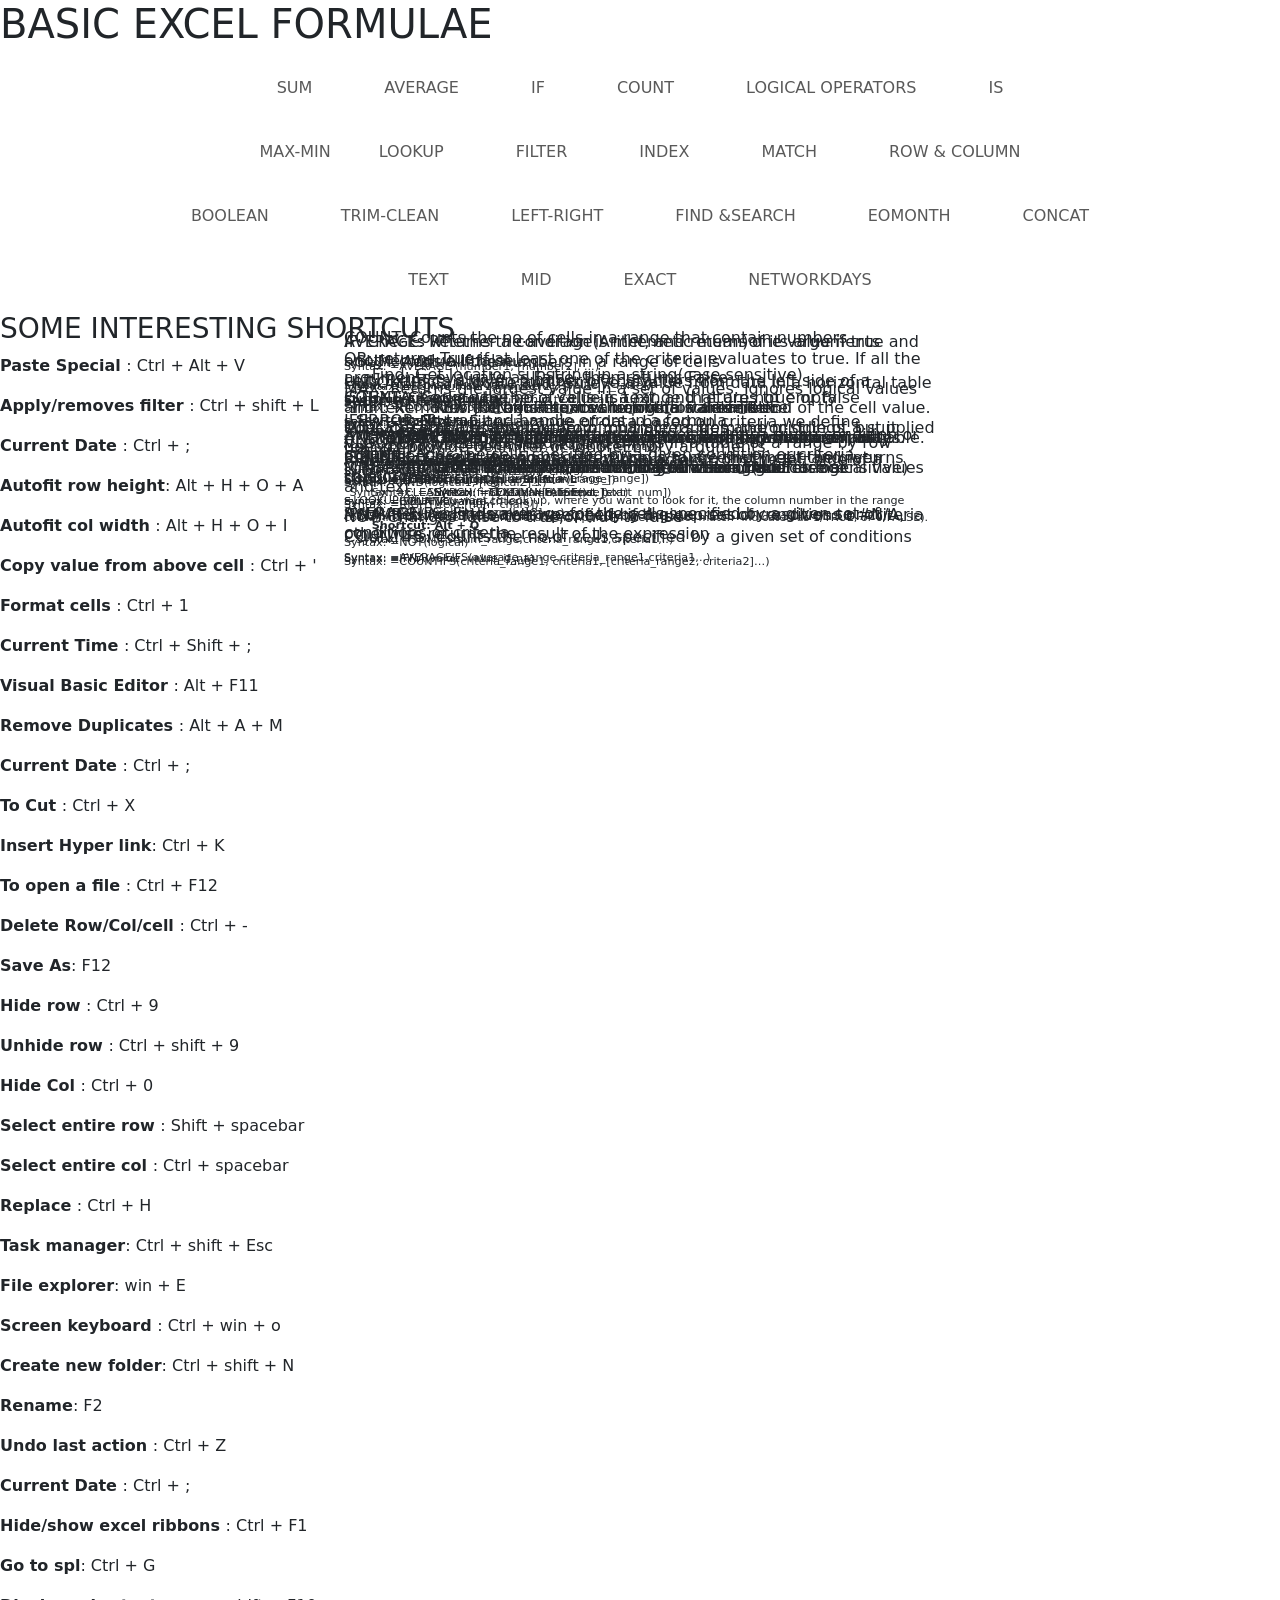
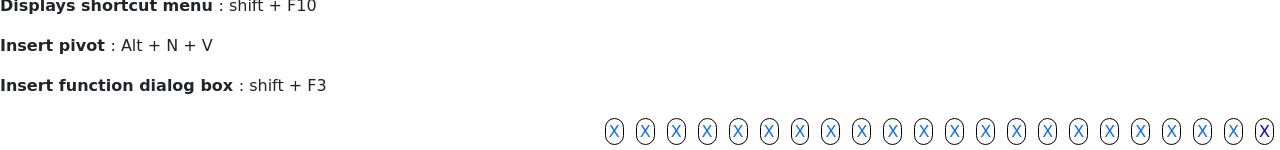
==== index.html @ b6e7f86a "Rename Excel.html to index.html" ====
<!doctype
html>

<html
lang="en">

  <head>

    <!-- Required meta tags -->

    <meta
charset="utf-8">

    <meta
name="viewport"
content="width=device-width, initial-scale=1">



    <!-- Bootstrap CSS -->

    <link
href="https://cdn.jsdelivr.net/npm/bootstrap@5.0.2/dist/css/bootstrap.min.css"
rel="stylesheet"
integrity="sha384-EVSTQN3/azprG1Anm3QDgpJLIm9Nao0Yz1ztcQTwFspd3yD65VohhpuuCOmLASjC"
crossorigin="anonymous">

    <link
href="index2.css"
rel="stylesheet">

    <link rel="shortcut icon"type="icon/css" href="https://encrypted-tbn0.gstatic.com/images?q=tbn:ANd9GcSamhPWYsAh7aq7gxoT4UrYMFhEAkFP6VI_CA&usqp=CAU">

    <title>Excel-Formulae</title>

  </head>

  <body>

    <!-- <figure class="text-center sticky-top p-1 mb-0  text-dark" style="background-color:   rgba(34,42,52,1) ; ">

      <blockquote class="blockquote">

        <p class="pt-2 mt-1" style="color: whitesmoke; font-family: 'Courier New', Courier, monospace; font-size: 1.8em;">BASIC EXCEL FORMULAE</p>

      </blockquote>

      <figcaption class="blockquote-footer">

        Someone famous in <cite title="Source Title">Source Title</cite>

      </figcaption>

    </figure> -->

    <div
id="div1">



      <h1
id="h1">BASIC EXCEL FORMULAE</h1>

      

      </div>

<div
id="div2"
>

  

    <nav
class="navbar navbar-expand navbar-light bg-transparent">

        <div
class="container-fluid">

          <!-- <button class="navbar-toggler" type="button" data-bs-toggle="collapse" data-bs-target="#navbarNav" aria-controls="navbarNav" aria-expanded="false" aria-label="Toggle navigation">

            <span class="navbar-toggler-icon"></span>

          </button> -->

          <div
class="collapse navbar-collapse "
id="navbarNav"
>

            <ul
class="navbar-nav mx-auto ">

              <li
class="nav-item mx-4 p-1">

                <a
class="nav-link "
aria-current="page"
href="#sum">SUM</a>

              </li>

              <li
class="nav-item mx-4 p-1"
>

                <a
class="nav-link"
href="#average">AVERAGE</a>

              </li>

              <li
class="nav-item  mx-4 p-1">

                <a
class="nav-link"
href="#if">IF</a>

              </li>

              <li
class="nav-item mx-4 p-1">

                <a
class="nav-link"
href="#count">COUNT</a>

              </li>

              <li
class="nav-item mx-4 p-1">

                <a
class="nav-link"
href="#logical">LOGICAL OPERATORS</a>

              </li>

              <li
class="nav-item mx-4 p-1">

                <a
class="nav-link"
href="#is">IS</a>

              </li>

            </ul>

          </div>

        </div>

      </nav>

      <nav
class="navbar navbar-expand navbar-light bg-transparent">

        <div
class="container-fluid">

          <div
class="collapse navbar-collapse mar1"
id="navbarNav"
>

            <ul
class="navbar-nav mx-auto "
>

              

              <li
class="nav-item ms-4  p-1 ">

                <a
class="nav-link"
href="#max-min">MAX-MIN</a>

              </li>

              <li
class="nav-item mx-4 p-1">

                <a
class="nav-link"
href="#lookup">LOOKUP</a>

              </li>

              <li
class="nav-item mx-4 p-1 ">

                <a
class="nav-link"
href="#filter">FILTER</a>

              </li>

        

              <li
class="nav-item  mx-4 p-1">

                <a
class="nav-link"
href="#index">INDEX</a>

              </li>

              <li
class="nav-item mx-4 p-1"
>

                <a
class="nav-link"
href="#match">MATCH</a>

              </li>

              <li
class="nav-item mx-4 p-1">

                <a
class="nav-link"
href="#row-col">ROW & COLUMN</a>

              </li>

            </ul>

          </div>

        </div>

      </nav>

      <nav
class="navbar navbar-expand navbar-light bg-transparent">

        <div
class="container-fluid">

          <div
class="collapse navbar-collapse mar2"
id="navbarNav">

            <ul
class="navbar-nav mx-auto "
style="width: auto;"
>

              

              

              

              <li
class="nav-item mx-4 p-1 ">

                <a
class="nav-link"
href="#boolean">BOOLEAN</a>

              </li>

              

              <li
class="nav-item mx-4 p-1">

                <a
class="nav-link"
href="#trim-clean">TRIM-CLEAN</a>

              </li>

              <li
class="nav-item mx-4 p-1 ">

                <a
class="nav-link"
href="#left-right">LEFT-RIGHT</a>

              </li>

              <li
class="nav-item mx-4 p-1 "
>

                <a
class="nav-link"
href="#find-search">FIND &SEARCH</a>

              </li>

              <li
class="nav-item  mx-4 p-1">

                <a
class="nav-link"
href="#eomonth">EOMONTH</a>

              </li>

              <li
class="nav-item  mx-4 p-1"
>

                <a
class="nav-link"
href="#concat">CONCAT</a>

              </li>

            </ul>

          </div>

        </div>

      </nav>

      <nav
class="navbar navbar-expand navbar-light bg-transparent">

        <div
class="container-fluid">

          <div
class="collapse navbar-collapse mar2"
id="navbarNav"
>

            <ul
class="navbar-nav mx-auto "
>

              <li
class="nav-item mx-4 p-1">

                <a
class="nav-link"
href="#text">TEXT</a>

              </li>

              <li
class="nav-item  mx-4 p-1">

                <a
class="nav-link"
href="#mid">MID</a>

              </li>

              <li
class="nav-item mx-4 p-1">

                <a
class="nav-link"
href="#exact">EXACT</a>

              </li>

              <li
class="nav-item mx-4 p-1"
>

                <a
class="nav-link"
href="#networkdays">NETWORKDAYS</a>

              </li>

            </ul>

          </div>

        </div>

      </nav>
      <div>
            <h3 id="h3"> SOME INTERESTING SHORTCUTS</h3>
      </div>
    <p class="p1"><b class="sh">Paste Special </b>: Ctrl + Alt + V</p>
    <p class="p1"><b class="sh">Apply/removes filter </b>: Ctrl + shift + L</p>
    <p class="p1"><b class="sh">Current Date </b>: Ctrl + ;</p>
    <p class="p1"><b class="sh">Autofit row height</b>: Alt + H + O + A</p>
    <p class="p1"><b class="sh">Autofit col width </b>: Alt + H + O + I</p>
    <p class="p1"><b class="sh">Copy value from above cell </b>: Ctrl + '</p>
    <p class="p1"><b class="sh">Format cells </b>: Ctrl + 1</p>
    <p class="p1"><b class="sh">Current Time </b>: Ctrl + Shift + ;</p>
    <p class="p1"><b class="sh">Visual Basic Editor </b>: Alt + F11</p>
    <p class="p1"><b class="sh">Remove Duplicates </b>: Alt + A + M</p>
    <p class="p1"><b class="sh">Current Date </b>: Ctrl + ;</p>
    <p class="p1"><b class="sh">To Cut </b>: Ctrl + X</p>
    <p class="p1"><b class="sh">Insert Hyper link</b>: Ctrl + K</p>
    <p class="p1"><b class="sh">To open a file </b>: Ctrl + F12</p>
    <p class="p1"><b class="sh">Delete Row/Col/cell </b>: Ctrl + -</p>
    <p class="p1"><b class="sh">Save As</b>: F12</p>
    <p class="p1"><b class="sh">Hide row </b>: Ctrl + 9</p>
    <p class="p1"><b class="sh">Unhide row </b>: Ctrl + shift + 9</p>
    <p class="p1"><b class="sh">Hide Col </b>: Ctrl + 0</p>
    <p class="p1"><b class="sh">Select entire row </b>: Shift + spacebar</p>
    <p class="p1"><b class="sh">Select entire col </b>: Ctrl + spacebar</p>
    <p class="p1"><b class="sh">Replace </b>: Ctrl + H</p>
    <p class="p1"><b class="sh">Task manager</b>: Ctrl + shift + Esc</p>
    <p class="p1"><b class="sh">File explorer</b>: win + E</p>
    <p class="p1"><b class="sh">Screen keyboard </b>: Ctrl + win + o</p>
    <p class="p1"><b class="sh">Create new folder</b>: Ctrl + shift + N</p>
    <p class="p1"><b class="sh">Rename</b>: F2</p>
    <p class="p1"><b class="sh">Undo last action </b>: Ctrl + Z</p>
    <p class="p1"><b class="sh">Current Date </b>: Ctrl + ;</p>
    <p class="p1"><b class="sh">Hide/show excel ribbons </b>: Ctrl + F1</p>
    <p class="p1"><b class="sh">Go to spl</b>: Ctrl + G</p>
    <p class="p1"><b class="sh">Displays shortcut menu </b>: shift + F10</p>
    <p class="p1"><b class="sh">Insert pivot </b>: Alt + N + V</p>
    <p class="p1"><b class="sh">Insert function dialog box </b>: shift + F3</p>

    </div>

      <div id="sum">
        <div style="position: relative; float: right; margin: 6px 6px;">
        <a href="#" style="text-decoration: none; border: 1.5px solid black;
                    border-radius: 1.5em; padding: 3px; color:blue">X
        </a></div>
        <div
style="position: absolute; top: 50%; left: 50%; transform: translate(-50%,-50%); font-size: 0.7em;"
class="p-4">
                <p>
                    <h6>SUM: Adds all the numbers in a range of cells</h6>
                    <p class="s1">Syntax:  =SUM(number1,[number2],..)</p>
                    <p><b class="srtcut">Shortcut: Alt + =</b>
</p>
                    <h6>SUMIF: Adds the cells specified by a given condition or criteria</h6>
                    <p class="s1">Syntax: =SUMIF (range, criteria,[ sum_range])</p>
                    <h6>SUMIFS: Adds the cells specified by a given set of conditions or criteria</h6>
                    <p class="s1">Syntax: =SUMIFS(sum_range,criteria_range1,criteria1,..)</p>
                </p>
            </div>
            </div>
              <div id="average">
           
                  <div style="position: relative; float: right; margin: 6px 6px;">
                        <a href="#" style="text-decoration: none; border: 1.5px solid black;
                        border-radius: 1.5em; padding: 3px;">X</a></div>
                    <div style="position: absolute; top: 50%; left: 50%; transform: translate(-50%,-50%); font-size: 0.7em;"
              class="p-4">
                    <p>
                        <h6>AVERAGE: Returns the average(Arithemetic mean)of its arguments</h6>
                        <p class="s1">Syntax: =AVERAGE (number1, [number2], ...)</p>
                        <p><b class="srtcut">Shortcut: Alt + h + u + a</b>
</p>
                        <h6>AVERAGEIF: Finds average for the cells specified by a given condition or criteria</h6>
                        <p class="s1">Syntax: =AVERAGEIF (range, criteria,[average_range])</p>
                        <h6>AVERAGEIFS: Finds average for the cells specified by a given set of conditions or criteria</h6>
                        <p class="s1">Syntax: =AVERAGEIFS(average_range,criteria_range1,criteria1,..)</p>
                    </p>
            </div>
                </div>
              </div>

    <div id="if">
      <div style="position: relative; float: right; margin: 6px 6px;">
          <a href="#" style="text-decoration: none; border: 1.5px solid black;
          border-radius: 1.5em; padding: 3px;">X</a></div>
      <div style="position: absolute; top: 50%; left: 50%; transform: translate(-50%,-50%); font-size: 0.7em;"
class="p-4">
      <p>
          <h6>IF: Checks whether a condition is met, and returns one value if true and another value if false.</h6>
          <p class="s1">Syntax: =IF(logical_test, value_if_true, [value_if_false])</p>
          <h6>IFERROR: To trap and handle errors in a formula.
</h6>
          <li class="li1">If an error exists - returns a value we specified</li>
      <li class="li1">No error - returns the result of the formula</li>
          <p class="s1">Syntax: =IFERROR(value, value_if_error)</p>
          <h6>IFNA: Returns the value we specify if the expression resolves to #N/A, otherwise returns the result of the expression</h6>
          <p class="s1">Syntax: =IFNA(value, value_if_na)</p>
      </p>
</div>
  </div>

  <div id="count">



    <div
style="position: relative; float: right; margin: 6px 6px;">



        <a
href="#"
style="text-decoration: none; border: 1.5px solid black;



        border-radius: 1.5em; padding: 3px;">X



</a></div>







    <div
style="position: absolute; top: 50%; left: 50%; transform: translate(-50%,-50%); font-size: 0.7em;"
class="p-4">



    <p>



        <h6
>COUNT: Counts the no.of cells in a range that contain numbers</h6>



        <p class="s1"
>Syntax: =COUNT(value1, [value2], ...)</p>



        <h6
>COUNTA: Counts the no.of cells in a range that are not empty</h6>



        <p class="s1"
>Syntax: =COUNTA(value1, [value2], ...)</p>



        <h6
>COUNTIF: Counts the no.of cells within a range that meet the given condition</h6>



        <p class="s1"
>Syntax:  =COUNTIF(range,criteria)</p>



        <h6
>COUNTIFS: Counts the no.of cells specified by a given set of conditions</h6>



        <p class="s1"
>Syntax: =COUNTIFS(criteria_range1, criteria1, [criteria_range2, criteria2]…)</p>



    </p>



</div>



</div>

<div
id="logical">



  <div
style="position: relative; float: right; margin: 6px 6px;">



      <a
href="#"
style="text-decoration: none; border: 1.5px solid black;



      border-radius: 1.5em; padding: 3px;">X



</a></div>



  <div
style="position: absolute; top: 50%; left: 50%; transform: translate(-50%,-50%); font-size: 0.7em;"
class="p-4">



  <p>



      <h6
>OR: returns True if at least one of the criteria evaluates to true. If all the arguments evaluate as False, then returns False</h6>



      <p class="s1"
>Syntax: =OR(logical1, [logical2], …)</p>



      <h6
>AND: Check whether all arguments are true, and returns true if all arguments are true</h6>



      <p class="s1"
>Syntax: =AND(logical1, [logical2]…)</p>



      <h6
>NOT: Changes false to true,or true to false</h6>



      <p class="s1"
>Syntax: =NOT(logical)</p>



  </p>



</div>



</div>

<div
id="is">



  <div
style="position: relative; float: right; margin: 6px 6px;">



      <a
href="#"
style="text-decoration: none; border: 1.5px solid black;



      border-radius: 1.5em; padding: 3px;">X



</a></div>







  <div
style="position: absolute; top: 50%; left: 50%; transform: translate(-50%,-50%); font-size: 0.7em;"
class="p-4">



  <p>



      <h6
>ISTEXT: Checks whether a value is text, and returns true or false</h6>



      <p class="s1"
>Syntax: =ISTEXT(value)</p>



      <h6
>ISBLANK: Checks whether a reference is to an empty cell, and returns true or false</h6>



      <p class="s1"
>Syntax: =ISBLANK(value)</p>



  </p>



</div>



</div>



<div
id="max-min">



  <div
style="position: relative; float: right; margin: 6px 6px;">



      <a
href="#"
style="text-decoration: none; border: 1.5px solid black;



      border-radius: 1.5em; padding: 3px;">X



</a></div>







  <div
style="position: absolute; top: 50%; left: 50%; transform: translate(-50%,-50%); font-size: 0.7em;"
class="p-4">



  <p>



      <h6
>MAX:  Returns the largest value in a set of values. Ignores logical values and text</h6>



      <p class="s1"
>Syntax: =MAX(number1, [number2], ...)</p>



      <h6
>MIN: Returns the smallest value in a set of values. Ignores logical values and text</h6>



      <p class="s1"
>Syntax: =MIN(number1, [number2], ...)</p>



  </p>



</div>



</div>

<div
id="lookup">



  <div
style="position: relative; float: right; margin: 6px 6px;">



      <a
href="#"
style=" text-decoration: none; border: 1.5px solid black;



      border-radius: 1.5em; padding: 3px;">X</i>



</a></div>







  <div
style="position: absolute; top: 50%; left: 50%; transform: translate(-50%,-50%); font-size: 0.7em;"
class="p-4">



  <p>







      <h6
>HLOOKUP:  Can locate and retrieve a value from data in a horizontal table</h6>



      <p class="s1"
>Syntax: =HLOOKUP(lookup_value, table_array, row_index_num, [range_lookup])</p>



      <h6
>VLOOKUP: when you need to find things in a table or a range by row</h6>



      <p class="s1"
>Syntax: =VLOOKUP(lookup_value, table_array, row_index_num, [range_lookup])</p>



      <p
class="lk">=LOOKUP(What you want to look up, where you want to look for it, the column number in the range containing the value
 to return, return an Approximate or Exact match -indicated as 1/TRUE, or 0/FALSE).</p>



     



  </p>



</div>



</div>





<div
id="filter">



  <div
style="position: relative; float: right; margin: 6px 6px;">



      <a
href="#"
style=" text-decoration: none; border: 1.5px solid black;



      border-radius: 1.5em; padding: 3px;">X



</a></div>



  <div
style="position: absolute; top: 50%; left: 50%; transform: translate(-50%,-50%); font-size: 0.7em;"
class="p-4">



  <p>



      <h6
>Filter: Filter a range of data based on criteria we define</h6>



      <p class="s1"
>Syntax: =FILTER(array, include, [if_empty])</p>



  </p>

  <p><b class="srtcut">Shortcut: Ctrl + Shift + L</b>
  </p>

</div>



</div>

<div
id="index">



  <div
style="position: relative; float: right; margin: 6px 6px;">



      <a
href="#"
style="text-decoration: none; border: 1.5px solid black;



      border-radius: 1.5em; padding: 3px;">X



</a></div>







  <div
style="position: absolute; top: 50%; left: 50%; transform: translate(-50%,-50%); font-size: 0.7em;"
class="p-4">



  <p>



      <h6
>Index: Returns the value at a given location in a range or array.</h6>



      <p class="s1"
>Syntax: =INDEX(array, row_num, [col_num], [area_num])</p>



  </p>



</div>



</div>



<div
id="match">



  <div
style="position: relative; float: right; margin: 6px 6px;">



      <a
href="#"
style=" text-decoration: none; border: 1.5px solid black;



      border-radius: 1.5em; padding: 3px;">X



</a></div>







  <div
style="position: absolute; top: 50%; left: 50%; transform: translate(-50%,-50%); font-size: 0.7em;"
class="p-4">



  <p>



      <h6
>Match: Locate the position of a lookup value in a row, column, or table.</h6>



      <p class="s1"
>Syntax: =MATCH(lookup_value, lookup_array, [match_type])</p>



  </p>



</div>



</div>



<div
id="row-col">



  <div
style="position: relative; float: right; margin: 6px 6px;">



      <a
href="#"
style=" text-decoration: none; border: 1.5px solid black;



      border-radius: 1.5em; padding: 3px;">X



</a></div>



  <div
style="position: absolute; top: 50%; left: 50%; transform: translate(-50%,-50%); font-size: 0.7em;"
class="p-4">



  <p>



      <h6
>Row: Returns the row number of a reference</h6>



      <p class="s1"
>Syntax: =ROW([reference])</p>



      <h6
>Column: Returns the column number of a reference</h6>



      <p class="s1"
>Syntax: =COLUMN([reference])</p>



  </p>



</div>



</div>



<div
id="boolean">



  <div
style="position: relative; float: right; margin: 6px 6px;">



      <a
href="#"
style=" text-decoration: none; border: 1.5px solid black;



      border-radius: 1.5em; padding: 3px;">X



</a></div>







  <div
style="position: absolute; top: 50%; left: 50%; transform: translate(-50%,-50%); font-size: 0.7em;"
class="p-4">



  <p>



      <h6
>True: Returns the logical value TRUE</h6>



      <p class="s1"
>Syntax: =TRUE()</p>



      <h6
>False: Returns the logical value FALSE</h6>



      <p class="s1"
>Syntax: =FALSE()</p>



  </p>



</div>



</div>

<div
id="trim-clean">



  <div
style="position: relative; float: right; margin: 6px 6px;">



      <a
href="#"
style="text-decoration: none; border: 1.5px solid black;



      border-radius: 1.5em; padding: 3px;">X



</a></div>







  <div
style="position: absolute; top: 50%; left: 50%; transform: translate(-50%,-50%); font-size: 0.7em;"
class="p-4">



  <p>



      <h6
>Trim: Removes the extra spaces from the start and end of the cell value.
</h6>



      <p class="s1"
>Syntax: =TRIM(text)</p>



      <h6
>Clean: Removes all nonprintable characters from text</h6>



      <p class="s1"
>Syntax: =CLEAN(text)</p>



  </p>



</div>



</div>



<div
id="left-right">



  <div
style="position: relative; float: right; margin: 6px 6px;">



      <a
href="#"
style=" text-decoration: none; border: 1.5px solid black;



      border-radius: 1.5em; padding: 3px;">X



</a></div>







  <p>



      <div
style="position: absolute; top: 50%; left: 50%; transform: translate(-50%,-50%); font-size: 0.7em;"
class="p-4">



      <h6
>Left: Extracts a given number of characters from the left side of a supplied text string.</h6>



      <p class="s1"
>Syntax: =LEFT(text,[num_chars])</p>



      <h6
>Right: Extracts a given number of characters from the left side of a supplied text string.</h6>



      <p class="s1"
>Syntax: =RIGHT(text,[num_chars])</p>



  </p>



</div>



</div>

<div
id="find-search">



 



  <div
style="position: relative; float: right; margin: 6px 6px;">



      <a
href="#"
style=" text-decoration: none; border: 1.5px solid black;



      border-radius: 1.5em; padding: 3px;">X



</a></div>







  <div
style="position: absolute; top: 50%; left: 50%; transform: translate(-50%,-50%); font-size: 0.7em;"
class="p-4">



  <p>



      <h6
>Find: Get location substring in a string(case sensitive)</h6>



      <p class="s1"
>Syntax: =FIND(find_text, within_text, [start_num])</p>
<p><b class="srtcut">Shortcut: Ctrl + F</b>
</p>




      <h6
>Search: Get the location of substring in a string(not case sensitive)</h3>



      <p class="s1"
>Syntax: =SEARCH(find_text, within_text, [start_num])</p>

<p><b class="srtcut">Shortcut: Alt + Q</b>
</p>

  </p>



</div>



</div>

<div
id="eomonth">



  <div
style="position: relative; float: right; margin: 6px 6px;">



      <a
href="#"
style=" text-decoration: none; border: 1.5px solid black;



      border-radius: 1.5em; padding: 3px;">X



</a></div>



  <div
style="position: absolute; top: 50%; left: 50%; transform: translate(-50%,-50%); font-size: 0.7em;"
class="p-4">



  <p>



      <h6
>EOMONTH: Get last day of month n months in future or past</h6>



      <p class="s1"
>Syntax: =EOMONTH (start_date, months)</p>



  </p>



</div>



</div>

<div
id="concat">



  <div
style="position: relative; float: right; margin: 6px 6px;">



      <a
href="#"
style=" text-decoration: none; border: 1.5px solid black;



      border-radius: 1.5em; padding: 3px;">X



</a></div>



  <div
style="position: absolute; top: 50%; left: 50%; transform: translate(-50%,-50%); font-size: 0.7em;"
class="p-4">



  <p>



      <h6
>Concat: combines the text from multiple ranges and/or strings, but it doesn't provide delimiter or IgnoreEmpty arguments.</h6>



      <p class="s1"
>Syntax: =CONCAT(text1, [text2],…)</p>



  </p>



</div>



</div>

<div
id="text">



  <div
style="position: relative; float: right; margin: 6px 6px;">



      <a
href="#"
style=" text-decoration: none; border: 1.5px solid black;



      border-radius: 1.5em; padding: 3px;">X



</a></div>



  <div
style="position: absolute; top: 50%; left: 50%; transform: translate(-50%,-50%); font-size: 0.7em;"
class="p-4">



  <p>



      <h6
>TEXTJOIN: Join text values with a delimiter</h6>



      <p class="s1"
>Syntax: =TEXTJOIN(delimiter, ignore_empty, text1, [text2], ...)</p>



      <h6
>TEXT: Convert a number to text in a number format</h6>



      <p class="s1"
>Syntax: =TEXT(value, format_text)</p>



  </p>



</div>



</div>

<div
id="mid">



  <div
style="position: relative; float: right; margin: 6px 6px;">



      <a
href="#"
style=" text-decoration: none; border: 1.5px solid black;



      border-radius: 1.5em; padding: 3px;">X



</a></div>



  <div
style="position: absolute; top: 50%; left: 50%; transform: translate(-50%,-50%); font-size: 0.7em;"
class="p-4">



  <p>



      <h6
>MID: Extracts a given number of characters from the middle of a supplied text string.</h6>



      <p class="s1"
>Syntax: =MID(text, start_num, num_chars)</p>



  </p>



</div>



</div>

<div
id="exact">



  <div
style="position: relative; float: right; margin: 6px 6px;">



      <a
href="#"
style=" text-decoration: none; border: 1.5px solid black;



      border-radius: 1.5em; padding: 3px;">X



</a></div>



  <div
style="position: absolute; top: 50%; left: 50%; transform: translate(-50%,-50%); font-size: 0.7em;"
class="p-4">



  <p>



      <h6
>EXACT: Shows whether both data are an exact match or not.</h6>



      <p class="s1"
>Syntax: =EXACT (text1,text2)</p>



  </p>



</div>



</div>

<div
id="networkdays">



  <div
style="position: relative; float: right; margin: 6px 6px;">



      <a
href="#"
style=" text-decoration: none; border: 1.5px solid black;



      border-radius: 1.5em; padding: 3px;">X



</a></div>



  <div
style="position: absolute; top: 50%; left: 50%; transform: translate(-50%,-50%); font-size: 0.7em;"
class="p-4">



  <p>



      <h6
>NetworkDays: To get the number of business days between dates.</h6>



      <p class="s1"
>Syntax: =NETWORKDAYS(start_date,end_date,holidays)</p>



  </p>



</div>



</div>

    <script
src="https://cdn.jsdelivr.net/npm/bootstrap@5.0.2/dist/js/bootstrap.bundle.min.js"
integrity="sha384-MrcW6ZMFYlzcLA8Nl+NtUVF0sA7MsXsP1UyJoMp4YLEuNSfAP+JcXn/tWtIaxVXM"
crossorigin="anonymous"></script>



    <!-- Option 2: Separate Popper and Bootstrap JS -->

    <!--

    <script src="https://cdn.jsdelivr.net/npm/@popperjs/core@2.9.2/dist/umd/popper.min.js" integrity="sha384-IQsoLXl5PILFhosVNubq5LC7Qb9DXgDA9i+tQ8Zj3iwWAwPtgFTxbJ8NT4GN1R8p"
 crossorigin="anonymous"></script>

    <script src="https://cdn.jsdelivr.net/npm/bootstrap@5.0.2/dist/js/bootstrap.min.js" integrity="sha384-cVKIPhGWiC2Al4u+LWgxfKTRIcfu0JTxR+EQDz/bgldoEyl4H0zUF0QKbrJ0EcQF"
 crossorigin="anonymous"></script>

    -->

  </body>

</html>
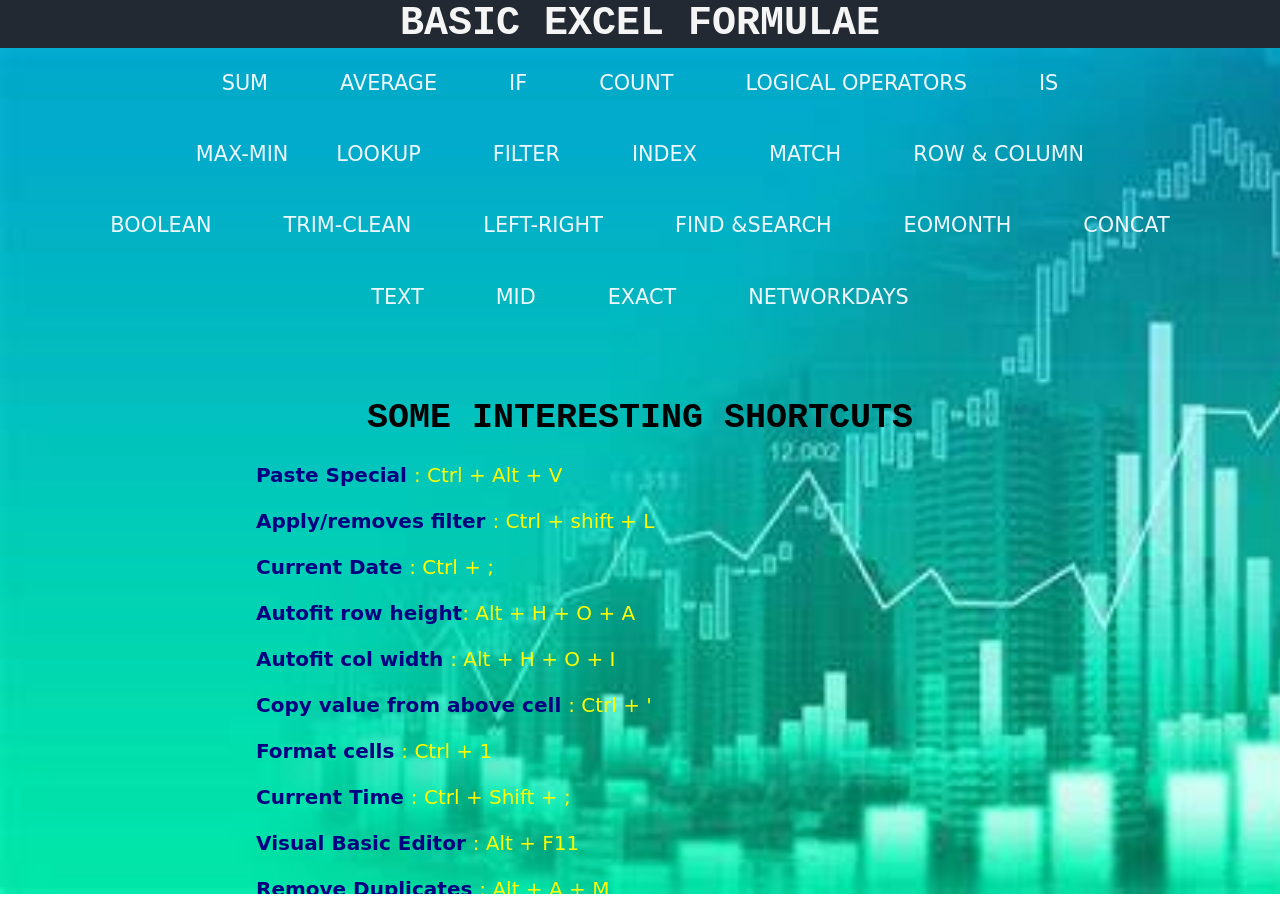
==== commit 8cae78e8: "Update index.html" ====
--- a/index.html
+++ b/index.html
@@ -415,7 +415,6 @@
     <p class="p1"><b class="sh">Create new folder</b>: Ctrl + shift + N</p>
     <p class="p1"><b class="sh">Rename</b>: F2</p>
     <p class="p1"><b class="sh">Undo last action </b>: Ctrl + Z</p>
-    <p class="p1"><b class="sh">Current Date </b>: Ctrl + ;</p>
     <p class="p1"><b class="sh">Hide/show excel ribbons </b>: Ctrl + F1</p>
     <p class="p1"><b class="sh">Go to spl</b>: Ctrl + G</p>
     <p class="p1"><b class="sh">Displays shortcut menu </b>: shift + F10</p>
--- a/index2.css
+++ b/index2.css
@@ -0,0 +1,1600 @@
+
+/* #h1{
+
+
+
+    text-align: center;
+
+
+
+    color:blue;
+
+
+
+    font-style:italic;
+
+
+
+    background-color:rgb(247, 79, 13);
+
+
+
+    position:relative;
+
+
+
+ margin-bottom: 0%;
+
+
+
+ position:sticky;
+
+
+
+ top: 2%;
+
+
+
+   
+
+
+
+   
+
+
+
+} */
+
+
+
+
+
+
+
+
+
+@import 
+url('https://fonts.googleapis.com/css2?family=Teko:wght@300&family=Ubuntu:wght@300&display=swap');
+
+
+
+*{
+
+    margin: 
+0px;
+
+    padding: 
+0px;
+
+  
+
+}
+
+
+
+/* #div1{
+
+
+
+    height:auto;
+
+font-family: 'Teko', sans-serif;
+
+font-family: 'Ubuntu', sans-serif;
+
+    width:100vw;
+
+    background-color:  rgba(5, 52, 5,0.8);
+
+
+
+    position:sticky;
+
+text-align: center;
+
+    top:0;
+
+z-index: 1;
+
+ 
+
+
+
+}
+
+
+
+#div2{
+
+
+
+    background-color:rgb(12, 48, 29);
+
+
+
+   
+
+
+
+    width: 100vw;
+
+    opacity:0.8;
+
+
+
+    position:sticky;
+
+
+
+}
+
+
+
+.li{
+
+
+
+    padding-bottom: 1%;
+
+
+
+    margin-left: 4%;
+
+
+
+    display:grid;
+
+}
+
+.li a{
+
+    text-decoration: none;
+
+    color: whitesmoke;
+
+    transition: color 1.2s;
+
+  
+
+ 
+
+}
+
+.li a:hover{
+
+
+
+    color: red;
+
+
+
+} */
+
+
+
+
+
+*{
+    margin:0;
+    padding:0px;
+}
+
+#h1{
+    text-align: center;
+    color:whitesmoke;
+    font-family:'Courier New',Courier, monospace;
+    background-color:rgba(29,29, 51, 0.8);
+    position:relative;
+    font-weight: 550;
+    margin-bottom: 0%;
+    position:sticky;
+    top: 2%;
+}
+
+*{
+    margin:0;
+    padding:0px;
+}
+#div1{
+    height:auto;
+    width:100vw;
+    background-color:rgba(5,52,5,0.8);
+    position:sticky;
+    top:0;
+    z-index:1;
+}
+
+#div2{
+    background-image:url(excel_bg3.jpg);
+    background-attachment:scroll;
+    background-size: cover;
+    background-repeat: no-repeat;
+    overflow:scroll;
+   height: 94vh;
+
+    /* background-color:rgb(12,48,29);
+    background-image:url(excel_bg3.jpg);
+    background-size: cover;
+    background-position:center;
+    background-attachment:fixed;
+    opacity:0.8;
+    position:sticky;
+    height: 100vh; */
+}
+
+#navbarNav {
+    font-size: 1.3rem;
+}
+
+#navbarNav ul li a{
+    color: 
+aliceblue;
+    transition: color 1s;
+}
+
+#navbarNav ul li a:hover{
+    color: red;
+}
+
+/* .li{
+    padding-bottom: 1%;
+    margin-left: 4%;
+    display:inline;
+}
+
+.li a{
+    text-decoration: none;
+    color:whitesmoke;
+    transition:color 1.2s;
+    margin:1%;
+    padding:1%;
+    display: inline;
+
+}
+
+.li a:hover{
+    color: red;
+
+
+
+}
+
+
+
+.li1{
+
+
+
+    padding-left:8%;
+
+
+
+    color:black;
+
+
+
+ 
+
+
+
+}
+
+
+
+.syntax{
+
+
+
+    color:red;
+
+
+
+    padding-left:0.5%;
+
+
+
+   
+
+
+
+   
+
+
+
+ 
+
+
+
+}
+
+
+
+#p{
+
+
+
+    padding-top:0%;
+
+
+
+    padding-bottom: 3%;
+
+
+
+}
+
+
+
+.shortcut{
+
+
+
+    padding-left: 3%;
+
+
+
+    padding-top: 1%;
+
+
+
+    color: greenyellow;
+
+
+
+}
+
+
+
+.sk{
+
+
+
+    color:yellow;
+
+
+
+}
+
+
+
+.lk{
+
+
+
+    color:black;
+
+
+
+    padding-left:4%;
+
+
+
+    font-size: 130%;
+
+
+
+}
+
+
+
+.h4{
+
+
+
+    padding-bottom: 5%;
+
+
+
+} */
+
+
+
+#sum{
+    height:0;
+    width:0;
+    position:fixed;
+    top: 15%;
+    left:5%;
+    overflow:hidden;
+    transition: all 0.5s ease-in-out;
+}
+
+#sum:target{
+    height:60%;
+    width:60%;
+    top:25%;
+    left:25%;
+    background-color:rgb(199,252, 120);
+    border:2px solid salmon;
+    border-radius:3%;
+    box-shadow: 1px 1px 10px 2px rgb(248, 70, 248);
+}
+
+#average{
+    height:0;
+    width:0;
+    position:fixed;
+    top:15%;
+    left:5%;
+    overflow:hidden;
+    transition: all 0.5s ease-in-out;
+}
+
+#average:target{
+    height:70%;
+    width:60%;
+    top:25%;
+    left:5%;
+    background-color:rgb(199,252, 120);
+    border:2pxsolid salmon;
+    border-radius:3%;
+    box-shadow: 1px 1px 10px 2px rgb(248, 70, 248);
+}
+
+#if{
+    height:0;
+    width:0;
+    position:fixed;
+    top:25%;
+    left:5%;
+    overflow:hidden;
+    transition: all 0.5s ease-in-out;
+    justify-content: space-between;
+}
+
+#if:target{
+    height:90%;
+    width:80%;
+    top:10%;
+    left:10%;
+    background-color:rgb(199,252, 120);
+    border:2px solid salmon;
+    border-radius:3%;
+    box-shadow: 1px 1px 10px 2px rgb(248, 70, 248);
+}
+
+
+#count{
+    height:0;
+    width:0;
+    position:fixed;
+    top:30%;
+    left:5%;
+    overflow:hidden;
+    transition: all 0.5s ease-in-out;
+}
+
+#count:target{
+    height:90%;
+    width:80%;
+    top:10%;
+    left:5%;
+    background-color:rgb(199,252, 120);
+    border:2px solid salmon;
+    border-radius:3%;
+    box-shadow: 1px 1px 10px 2px rgb(248, 70, 248);
+}
+
+#logical{
+    height:0;
+    width:0;
+    position:fixed;
+    top:30%;
+    left:5%;
+    overflow:hidden;
+    transition: all 0.5s ease-in-out;
+}
+
+#logical:target{
+    height:80%;
+    width:80%;
+    top:15%;
+    left:15%;
+    background-color:rgb(199,252, 120);
+    border:2px solid salmon;
+    border-radius:3%;
+    box-shadow: 1px 1px 10px 2px violet;
+}
+
+#is{
+    height:0;
+    width:0;
+    position:fixed;
+    top:30%;
+    left:5%;
+    overflow:hidden;
+    transition: all 0.5s ease-in-out;
+}
+
+#is:target{
+    height:70%;
+    width:70%;
+    top:25%;
+    left:25%;
+    background-color:rgb(199,252, 120);
+    border:2px solid salmon;
+    border-radius:3%;
+    box-shadow: 1px 1px 10px 2px violet;
+}
+#max-min{
+    height:0;
+    width:0;
+    position:fixed;
+    top:30%;
+    left:5%;
+    overflow:hidden;
+    transition: all 0.5s ease-in-out;
+}
+
+#max-min:target{
+    height:80%;
+    width:80%;
+    top:15%;
+    left:15%;
+    background-color:rgb(199,252, 120);
+    border:2px solid salmon;
+    border-radius:3%;
+    box-shadow: 1px 1px 10px 2px violet;
+}
+
+#lookup{
+    height:0;
+    width:0;
+    position:fixed;
+    top:30%;
+    left:5%;
+    overflow:hidden;
+    transition: all 0.5s ease-in-out;
+}
+
+#lookup:target{
+    height:80%;
+    width:80%;
+    top:15%;
+    left:15%;
+    background-color:rgb(199,252, 120);
+    border:2px solid salmon;
+    border-radius:3%;
+    box-shadow: 1px 1px 10px 2px violet;
+}
+
+#filter{
+    height:0;
+    width:0;
+    position:fixed;
+    top:30%;
+    left:5%;
+    overflow:hidden;
+    transition: all 0.5s ease-in-out;
+}
+
+#filter:target{
+    height:50%;
+    width:70%;
+    top:15%;
+    left:15%;
+    background-color:rgb(199,252, 120);
+    border:2px solid salmon;
+    border-radius:3%;
+    box-shadow: 1px 1px 10px 2px violet;
+}
+
+#index{
+    height:0;
+    width:0;
+    position:fixed;
+    top:30%;
+    left:5%;
+    overflow:hidden;
+    transition: all 0.5s ease-in-out;
+}
+
+#index:target{
+    height:50%;
+    width:80%;
+    top:25%;
+    left:15%;
+    background-color:rgb(199,252, 120);
+    border:2px solid salmon;
+    border-radius:3%;
+    box-shadow: 1px 1px 10px 2px violet;
+}
+
+#match{
+    height:0;
+    width:0;
+    position:fixed;
+    top:30%;
+    left:5%;
+    overflow:hidden;
+    transition: all 0.5s ease-in-out;
+}
+
+#match:target{
+    height:50%;
+    width:70%;
+    top:25%;
+    left:15%;
+    background-color:rgb(199,252, 120);
+    border:2px solid salmon;
+    border-radius:3%;
+    box-shadow: 1px 1px 10px 2px violet;
+}
+
+
+
+#row-col{
+    height:0;
+    width:0;
+    position:fixed;
+    top:30%;
+    left:5%;
+    overflow:hidden;
+    transition: all 0.5s ease-in-out;
+}
+#row-col:target{
+    height:50%;
+    width:80%;
+    top:25%;
+    left:15%;
+    background-color:rgb(199,252, 120);
+    border:2px solid salmon;
+    border-radius:3%;
+    box-shadow: 1px 1px 10px 2px violet;
+}
+#boolean{
+    height:0;
+    width:0;
+    position:fixed;
+    top:30%;
+    left:5%;
+    overflow:hidden;
+    transition: all 0.5s ease-in-out;
+}
+
+#boolean:target{
+    height:40%;
+    width:60%;
+    top:25%;
+    left:25%;
+    background-color:rgb(199,252, 120);
+    border:2px solid salmon;
+    border-radius:3%;
+    box-shadow: 1px 1px 10px 2px violet;
+}
+
+#trim-clean{
+    height:0;
+    width:0;
+    position:fixed;
+    top:30%;
+    left:5%;
+    overflow:hidden;
+    transition: all 0.5s ease-in-out;
+}
+
+#trim-clean:target{
+    height:40%;
+    width:70%;
+    top:25%;
+
+
+
+    left:25%;
+
+
+
+    background-color:rgb(199,
+252, 
+120);
+
+
+
+    border:2px
+solid 
+salmon;
+
+
+
+    border-radius:3%;
+
+
+
+    box-shadow: 
+1px 1px 
+10px 2px 
+violet;
+
+
+
+}
+
+
+
+#left-right{
+
+
+
+    height:0;
+
+
+
+    width:0;
+
+
+
+    position:fixed;
+
+
+
+    top:30%;
+
+
+
+    left:5%;
+
+
+
+    overflow:hidden;
+
+
+
+    transition: 
+all 0.5s 
+ease-in-out;
+
+
+
+ 
+
+
+
+}
+
+
+
+ 
+
+
+
+#left-right:target{
+
+
+
+    height:60%;
+
+
+
+    width:70%;
+
+
+
+    top:25%;
+
+
+
+    left:25%;
+
+
+
+    background-color:rgb(199,
+252, 
+120);
+
+
+
+    border:2px
+solid 
+salmon;
+
+
+
+    border-radius:3%;
+    box-shadow: 
+1px 1px 
+10px 2px 
+violet;
+
+
+
+}
+
+
+
+#find-search{
+
+
+
+    height:0;
+
+
+
+    width:0;
+
+
+
+    position:fixed;
+
+
+
+    top:30%;
+
+
+
+    left:5%;
+
+
+
+    overflow:hidden;
+
+
+
+    transition: 
+all 0.5s 
+ease-in-out;
+
+
+
+ 
+
+
+
+}
+
+
+
+ 
+
+
+
+#find-search:target{
+
+
+
+    height:60%;
+
+
+
+    width:80%;
+
+
+
+    top:25%;
+
+
+
+    left:15%;
+
+
+
+    background-color:rgb(199,
+252, 
+120);
+
+
+
+    border:2px
+solid 
+salmon;
+
+
+
+    border-radius:3%;
+
+
+
+    box-shadow: 
+1px 1px 
+10px 2px 
+violet;
+
+
+
+}
+
+
+
+#eomonth{
+
+
+
+    height:0;
+
+
+
+    width:0;
+
+
+
+    position:fixed;
+
+
+
+    top:30%;
+
+
+
+    left:5%;
+
+
+
+    overflow:hidden;
+
+
+
+    transition: 
+all 0.5s 
+ease-in-out;
+
+
+
+ 
+
+
+
+}
+
+
+
+ 
+
+
+
+#eomonth:target{
+
+
+
+    height:50%;
+
+
+
+    width:70%;
+
+
+
+    top:25%;
+
+
+
+    left:25%;
+
+
+
+    background-color:rgb(199,
+252, 
+120);
+
+
+
+    border:2px
+solid 
+salmon;
+
+
+
+    border-radius:3%;
+
+
+
+    box-shadow: 
+1px 1px 
+10px 2px 
+violet;
+
+
+
+}
+
+
+
+#concat{
+
+
+
+    height:0;
+
+
+
+    width:0;
+
+
+
+    position:fixed;
+
+
+
+    top:30%;
+
+
+
+    left:5%;
+
+
+
+    overflow:hidden;
+
+
+
+    transition: 
+all 0.5s 
+ease-in-out;
+
+
+
+ 
+
+
+
+}
+
+
+
+ 
+
+
+
+#concat:target{
+
+
+
+    height:50%;
+
+
+
+    width:80%;
+
+
+
+    top:25%;
+
+
+
+    left:15%;
+
+
+
+    background-color:rgb(199,
+252, 
+120);
+
+
+
+    border:2px
+solid 
+salmon;
+
+
+
+    border-radius:3%;
+
+
+
+    box-shadow: 
+1px 1px 
+10px 2px 
+violet;
+
+
+
+}
+
+
+
+#text{
+
+
+
+    height:0;
+
+
+
+    width:0;
+
+
+
+    position:fixed;
+
+
+
+    top:30%;
+
+
+
+    left:5%;
+
+
+
+    overflow:hidden;
+
+
+
+    transition: 
+all 0.5s 
+ease-in-out;
+
+
+
+ 
+
+
+
+}
+
+
+
+ 
+
+
+
+#text:target{
+
+
+
+    height:50%;
+
+
+
+    width:70%;
+
+
+
+    top:25%;
+
+
+
+    left:25%;
+
+
+
+    background-color:rgb(199,
+252, 
+120);
+
+
+
+    border:2px
+solid 
+salmon;
+
+
+
+    border-radius:3%;
+
+
+
+    box-shadow: 
+1px 1px 
+10px 2px 
+violet;
+
+
+
+}
+
+
+
+ 
+
+
+
+#mid{
+
+
+
+    height:0;
+
+
+
+    width:0;
+
+
+
+    position:fixed;
+
+
+
+    top:30%;
+
+
+
+    left:5%;
+
+
+
+    overflow:hidden;
+
+
+
+    transition: 
+all 0.5s 
+ease-in-out;
+
+
+
+ 
+
+
+
+}
+
+
+
+ 
+
+
+
+#mid:target{
+
+
+
+    height:50%;
+
+
+
+    width:70%;
+
+
+
+    top:25%;
+
+
+
+    left:25%;
+
+
+
+    background-color:rgb(199,
+252, 
+120);
+
+
+
+    border:2px
+solid 
+salmon;
+
+
+
+    border-radius:3%;
+
+
+
+    box-shadow: 
+1px 1px 
+10px 2px 
+violet;
+
+
+
+}
+
+
+
+ 
+
+
+
+#exact{
+
+
+
+    height:0;
+
+
+
+    width:0;
+
+
+
+    position:fixed;
+
+
+
+    top:30%;
+
+
+
+    left:5%;
+
+
+
+    overflow:hidden;
+
+
+
+    transition: all 0.5s ease-in-out;
+
+
+
+ 
+
+
+
+}
+
+
+
+ 
+
+
+
+#exact:target{
+
+
+
+    height:50%;
+
+
+
+    width:70%;
+
+
+
+    top:25%;
+
+
+
+    left:25%;
+
+
+
+    background-color:rgb(199,
+252, 
+120);
+
+
+
+    border:2px
+solid 
+salmon;
+
+
+
+    border-radius:3%;
+
+
+
+    box-shadow: 
+1px 1px 
+10px 2px 
+violet;
+
+
+
+}
+
+
+
+ 
+
+
+
+#networkdays{
+
+
+
+    height:0;
+
+
+
+    width:0;
+
+
+
+    position:fixed;
+
+
+
+    top:30%;
+
+
+
+    left:5%;
+
+
+
+    overflow:hidden;
+
+
+
+    transition: 
+all 0.5s 
+ease-in-out;
+
+
+
+ 
+
+
+
+}
+
+
+
+ 
+
+
+
+#networkdays:target{
+
+
+
+    height:50%;
+
+
+
+    width:70%;
+
+
+
+    top:25%;
+
+
+
+    left:25%;
+
+
+
+    background-color:rgb(199,
+252, 
+120);
+
+
+
+    border:2px
+solid 
+salmon;
+
+
+
+    border-radius:3%;
+
+
+
+    box-shadow: 
+1px 1px 
+10px 2px 
+violet;
+
+
+
+}
+
+@media only 
+screen and (max-width: 
+1000px) {
+
+    #navbarNav 
+ul {
+
+      font-size: 
+0.8em;
+
+       
+
+    }
+
+    #div2{
+
+        overflow: 
+scroll;
+
+    }
+
+    .mar1{
+
+        margin-left: 
+-3%;
+
+    }
+
+    .mar2{
+
+        margin-left: 
+-5%;
+
+    }
+
+}
+
+@media only 
+screen and (max-width: 
+800px) {
+
+    #navbarNav 
+ul {
+
+      font-size: 
+0.6em;
+
+       
+
+    }
+
+    #div2{
+
+        overflow: 
+scroll;
+
+    }
+
+    .mar1{
+
+        margin-left: 
+-3%;
+
+    }
+
+    .mar2{
+
+        margin-left: 
+-5%;
+
+    }
+
+}
+
+@media only 
+screen and (max-width: 
+730px) {
+
+    #navbarNav 
+ul {
+
+      font-size: 0.5em;
+
+       
+
+    }
+
+    #div2{
+
+        overflow: 
+scroll;
+
+    }
+
+    .mar1{
+
+        margin-left: 
+-3%;
+
+    }
+
+    .mar2{
+
+        margin-left: 
+-5%;
+
+    }
+
+}
+#h3{
+    font-family:'Courier New',Courier, monospace;
+    text-align: center;
+    padding-top: 5%;
+    padding-bottom: 1%;
+    color:black;    
+    font-weight: 550;
+    font-size: 35px;
+   
+    
+}
+.p1{
+    color:yellow;
+padding-left: 20%;
+font-size: 20px;
+
+}
+.sh{
+color:navy;
+
+}
+.s1{
+    font-size: 15px;
+    color:rgb(43, 91, 246);
+}
+.srtcut{
+    color:red;
+    font-size: 15px;
+}
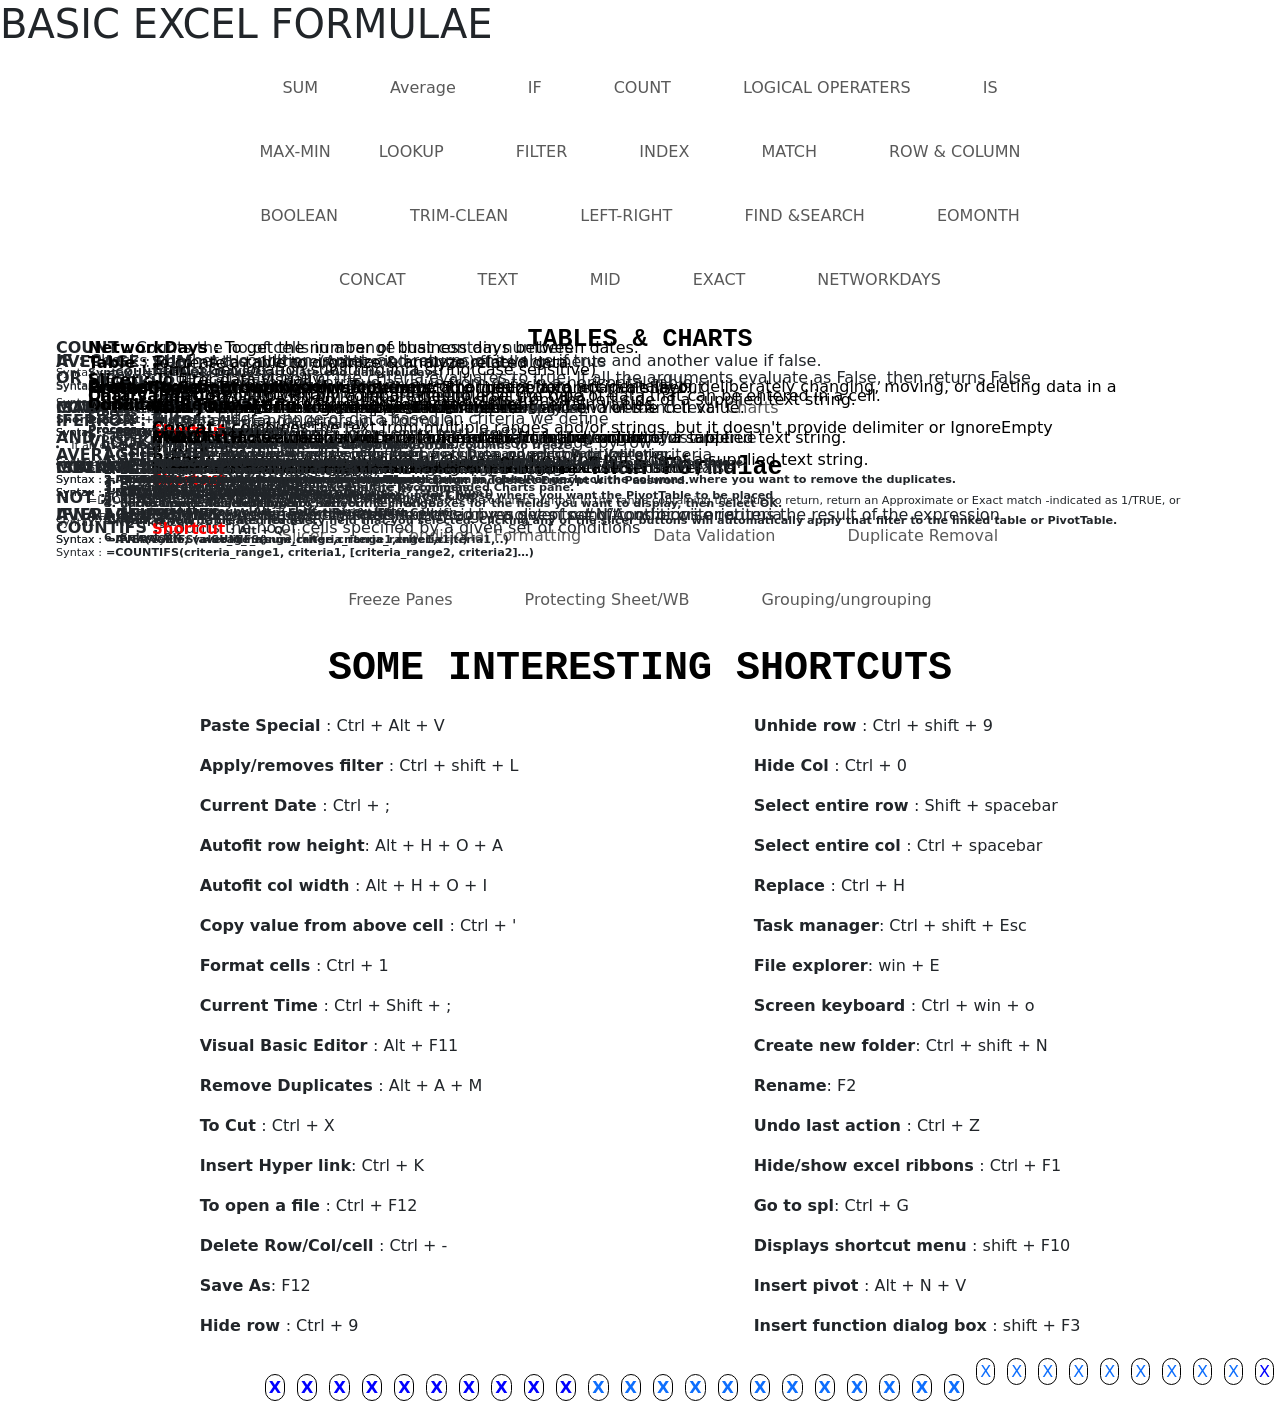
==== commit 4e9074d6: "Update index.html" ====
--- a/index.html
+++ b/index.html
@@ -1,1751 +1,1269 @@
-
-<!doctype
-html>
-
-<html
-lang="en">
-
+<!doctype html>
+<html lang="en">
   <head>
-
     <!-- Required meta tags -->
-
-    <meta
-charset="utf-8">
-
-    <meta
-name="viewport"
-content="width=device-width, initial-scale=1">
-
-
+    <meta charset="utf-8">
+    <meta name="viewport" content="width=device-width, initial-scale=1">
 
     <!-- Bootstrap CSS -->
-
-    <link
-href="https://cdn.jsdelivr.net/npm/bootstrap@5.0.2/dist/css/bootstrap.min.css"
-rel="stylesheet"
-integrity="sha384-EVSTQN3/azprG1Anm3QDgpJLIm9Nao0Yz1ztcQTwFspd3yD65VohhpuuCOmLASjC"
-crossorigin="anonymous">
-
-    <link
-href="index2.css"
-rel="stylesheet">
-
-    <link rel="shortcut icon"type="icon/css" href="https://encrypted-tbn0.gstatic.com/images?q=tbn:ANd9GcSamhPWYsAh7aq7gxoT4UrYMFhEAkFP6VI_CA&usqp=CAU">
-
+    <link href="https://cdn.jsdelivr.net/npm/bootstrap@5.0.2/dist/css/bootstrap.min.css" rel="stylesheet" integrity="sha384-EVSTQN3/azprG1Anm3QDgpJLIm9Nao0Yz1ztcQTwFspd3yD65VohhpuuCOmLASjC" crossorigin="anonymous">
+    <link href="./index3.css" rel="stylesheet">
+    <link rel="shortcut icon"type="icon/css" href="https://icon-library.com/images/excel-sheet-icon/excel-sheet-icon-8.jpg">
     <title>Excel-Formulae</title>
-
   </head>
-
   <body>
-
     <!-- <figure class="text-center sticky-top p-1 mb-0  text-dark" style="background-color:   rgba(34,42,52,1) ; ">
-
       <blockquote class="blockquote">
-
         <p class="pt-2 mt-1" style="color: whitesmoke; font-family: 'Courier New', Courier, monospace; font-size: 1.8em;">BASIC EXCEL FORMULAE</p>
-
       </blockquote>
-
       <figcaption class="blockquote-footer">
-
         Someone famous in <cite title="Source Title">Source Title</cite>
-
       </figcaption>
-
     </figure> -->
-
-    <div
-id="div1">
-
-
-
-      <h1
-id="h1">BASIC EXCEL FORMULAE</h1>
-
+    <div id="div1">
+
+      <h1 id="h1">BASIC EXCEL FORMULAE</h1>
       
-
       </div>
-
-<div
-id="div2"
->
-
+<div id="div2" >
   
-
-    <nav
-class="navbar navbar-expand navbar-light bg-transparent">
-
-        <div
-class="container-fluid">
-
+    <nav class="navbar navbar-expand navbar-light bg-transparent">
+        <div class="container-fluid">
           <!-- <button class="navbar-toggler" type="button" data-bs-toggle="collapse" data-bs-target="#navbarNav" aria-controls="navbarNav" aria-expanded="false" aria-label="Toggle navigation">
-
             <span class="navbar-toggler-icon"></span>
-
           </button> -->
-
-          <div
-class="collapse navbar-collapse "
-id="navbarNav"
->
-
-            <ul
-class="navbar-nav mx-auto ">
-
-              <li
-class="nav-item mx-4 p-1">
-
-                <a
-class="nav-link "
-aria-current="page"
-href="#sum">SUM</a>
-
-              </li>
-
-              <li
-class="nav-item mx-4 p-1"
->
-
-                <a
-class="nav-link"
-href="#average">AVERAGE</a>
-
-              </li>
-
-              <li
-class="nav-item  mx-4 p-1">
-
-                <a
-class="nav-link"
-href="#if">IF</a>
-
-              </li>
-
-              <li
-class="nav-item mx-4 p-1">
-
-                <a
-class="nav-link"
-href="#count">COUNT</a>
-
-              </li>
-
-              <li
-class="nav-item mx-4 p-1">
-
-                <a
-class="nav-link"
-href="#logical">LOGICAL OPERATORS</a>
-
-              </li>
-
-              <li
-class="nav-item mx-4 p-1">
-
-                <a
-class="nav-link"
-href="#is">IS</a>
-
-              </li>
-
+          <div class="collapse navbar-collapse " id="navbarNav" >
+            <ul class="navbar-nav mx-auto ">
+              <li class="nav-item mx-4 p-1">
+                <a class="nav-link " aria-current="page" href="#sum">SUM</a>
+              </li> 
+              <li class="nav-item mx-4 p-1" >
+                <a class="nav-link" href="#average">Average</a>
+              </li>
+              <li class="nav-item  mx-4 p-1">
+                <a class="nav-link" href="#if">IF</a>
+              </li>
+              <li class="nav-item mx-4 p-1">
+                <a class="nav-link" href="#count">COUNT</a>
+              </li>
+              <li class="nav-item mx-4 p-1">
+                <a class="nav-link" href="#logical">LOGICAL OPERATERS</a>
+              </li>
+              <li class="nav-item mx-4 p-1">
+                <a class="nav-link" href="#is">IS</a>
+              </li>
             </ul>
-
           </div>
-
         </div>
-
       </nav>
-
-      <nav
-class="navbar navbar-expand navbar-light bg-transparent">
-
-        <div
-class="container-fluid">
-
-          <div
-class="collapse navbar-collapse mar1"
-id="navbarNav"
->
-
-            <ul
-class="navbar-nav mx-auto "
->
-
+      <nav class="navbar navbar-expand navbar-light bg-transparent">
+        <div class="container-fluid">
+          <div class="collapse navbar-collapse mar1" id="navbarNav" >
+            <ul class="navbar-nav mx-auto " >
               
-
-              <li
-class="nav-item ms-4  p-1 ">
-
-                <a
-class="nav-link"
-href="#max-min">MAX-MIN</a>
-
-              </li>
-
-              <li
-class="nav-item mx-4 p-1">
-
-                <a
-class="nav-link"
-href="#lookup">LOOKUP</a>
-
-              </li>
-
-              <li
-class="nav-item mx-4 p-1 ">
-
-                <a
-class="nav-link"
-href="#filter">FILTER</a>
-
-              </li>
-
-        
-
-              <li
-class="nav-item  mx-4 p-1">
-
-                <a
-class="nav-link"
-href="#index">INDEX</a>
-
-              </li>
-
-              <li
-class="nav-item mx-4 p-1"
->
-
-                <a
-class="nav-link"
-href="#match">MATCH</a>
-
-              </li>
-
-              <li
-class="nav-item mx-4 p-1">
-
-                <a
-class="nav-link"
-href="#row-col">ROW & COLUMN</a>
-
-              </li>
-
+              <li class="nav-item ms-4  p-1 ">
+                <a class="nav-link" href="#max-min">MAX-MIN</a>
+              </li>
+              <li class="nav-item mx-4 p-1">
+                <a class="nav-link" href="#lookup">LOOKUP</a>
+              </li>
+              <li class="nav-item mx-4 p-1 ">
+                <a class="nav-link" href="#filter">FILTER</a>
+              </li>
+        
+              <li class="nav-item  mx-4 p-1">
+                <a class="nav-link" href="#index">INDEX</a>
+              </li>
+              <li class="nav-item mx-4 p-1" >
+                <a class="nav-link" href="#match">MATCH</a>
+              </li>
+              <li class="nav-item mx-4 p-1">
+                <a class="nav-link" href="#row-col">ROW & COLUMN</a>
+              </li>
             </ul>
-
           </div>
-
         </div>
-
       </nav>
-
-      <nav
-class="navbar navbar-expand navbar-light bg-transparent">
-
-        <div
-class="container-fluid">
-
-          <div
-class="collapse navbar-collapse mar2"
-id="navbarNav">
-
-            <ul
-class="navbar-nav mx-auto "
-style="width: auto;"
->
-
+      <nav class="navbar navbar-expand navbar-light bg-transparent">
+        <div class="container-fluid">
+          <div class="collapse navbar-collapse mar2" id="navbarNav">
+            <ul class="navbar-nav mx-auto " style="width: auto;" >
               
-
               
-
               
-
-              <li
-class="nav-item mx-4 p-1 ">
-
-                <a
-class="nav-link"
-href="#boolean">BOOLEAN</a>
-
-              </li>
-
+              <li class="nav-item mx-4 p-1 ">
+                <a class="nav-link" href="#boolean">BOOLEAN</a>
+              </li>
               
-
-              <li
-class="nav-item mx-4 p-1">
-
-                <a
-class="nav-link"
-href="#trim-clean">TRIM-CLEAN</a>
-
-              </li>
-
-              <li
-class="nav-item mx-4 p-1 ">
-
-                <a
-class="nav-link"
-href="#left-right">LEFT-RIGHT</a>
-
-              </li>
-
-              <li
-class="nav-item mx-4 p-1 "
->
-
-                <a
-class="nav-link"
-href="#find-search">FIND &SEARCH</a>
-
-              </li>
-
-              <li
-class="nav-item  mx-4 p-1">
-
-                <a
-class="nav-link"
-href="#eomonth">EOMONTH</a>
-
-              </li>
-
-              <li
-class="nav-item  mx-4 p-1"
->
-
-                <a
-class="nav-link"
-href="#concat">CONCAT</a>
-
-              </li>
-
+              <li class="nav-item mx-4 p-1">
+                <a class="nav-link" href="#trim-clean">TRIM-CLEAN</a>
+              </li>
+              <li class="nav-item mx-4 p-1 ">
+                <a class="nav-link" href="#left-right">LEFT-RIGHT</a>
+              </li>
+              <li class="nav-item mx-4 p-1 " >
+                <a class="nav-link" href="#find-search">FIND &SEARCH</a>
+              </li>
+              <li class="nav-item  mx-4 p-1">
+                <a class="nav-link" href="#eomonth">EOMONTH</a>
+              </li>
+              
             </ul>
-
           </div>
-
         </div>
-
       </nav>
-
-      <nav
-class="navbar navbar-expand navbar-light bg-transparent">
-
-        <div
-class="container-fluid">
-
-          <div
-class="collapse navbar-collapse mar2"
-id="navbarNav"
->
-
-            <ul
-class="navbar-nav mx-auto "
->
-
-              <li
-class="nav-item mx-4 p-1">
-
-                <a
-class="nav-link"
-href="#text">TEXT</a>
-
-              </li>
-
-              <li
-class="nav-item  mx-4 p-1">
-
-                <a
-class="nav-link"
-href="#mid">MID</a>
-
-              </li>
-
-              <li
-class="nav-item mx-4 p-1">
-
-                <a
-class="nav-link"
-href="#exact">EXACT</a>
-
-              </li>
-
-              <li
-class="nav-item mx-4 p-1"
->
-
-                <a
-class="nav-link"
-href="#networkdays">NETWORKDAYS</a>
-
-              </li>
-
+      <nav class="navbar navbar-expand navbar-light bg-transparent">
+        <div class="container-fluid">
+          <div class="collapse navbar-collapse mar2" id="navbarNav" >
+            <ul class="navbar-nav mx-auto " >
+              <li class="nav-item  mx-4 p-1" >
+                <a class="nav-link" href="#concat">CONCAT</a>
+              </li>
+              <li class="nav-item mx-4 p-1">
+                <a class="nav-link" href="#text">TEXT</a>
+              </li>
+              <li class="nav-item  mx-4 p-1">
+                <a class="nav-link" href="#mid">MID</a>
+              </li>
+              <li class="nav-item mx-4 p-1">
+                <a class="nav-link" href="#exact">EXACT</a>
+              </li>
+              <li class="nav-item mx-4 p-1" >
+                <a class="nav-link" href="#networkdays">NETWORKDAYS</a>
+              </li>
             </ul>
-
           </div>
-
         </div>
-
       </nav>
-      <div>
-            <h3 id="h3"> SOME INTERESTING SHORTCUTS</h3>
+      <nav class="navbar navbar-light bg-transparent ">
+        <div class="container-fluid ">
+          <span class="navbar-brand h1 mx-auto" style="color:black; font-size: 25px; font-family: 'Courier New', Courier, monospace; font-weight:bolder;">TABLES & CHARTS</span>
+        </div>
+      </nav>
+      <nav class="navbar navbar-expand navbar-light bg-transparent">
+        <div class="container-fluid">
+          <div class="collapse navbar-collapse mar2" id="navbarNav" >
+            <ul class="navbar-nav mx-auto " >
+              <li class="nav-item mx-4 p-1">
+                <a class="nav-link" href="#table">Table</a>
+              </li>
+              <li class="nav-item  mx-4 p-1">
+                <a class="nav-link" href="#pivot">Pivot</a>
+              </li>
+              <li class="nav-item mx-4 p-1">
+                <a class="nav-link" href="#charts">Charts</a>
+              </li>
+            </ul>
+          </div>
+        </div>
+      </nav>
+      <nav class="navbar navbar-light bg-transparent ">
+        <div class="container-fluid ">
+          <span class="navbar-brand h1 mx-auto" style="color:black; font-size: 25px; font-family: 'Courier New', Courier, monospace; font-weight:bolder;">Other Than Formulae</span>
+        </div>
+      </nav>
+      <nav class="navbar navbar-expand navbar-light bg-transparent">
+        <div class="container-fluid">
+          <div class="collapse navbar-collapse mar2" id="navbarNav" >
+            <ul class="navbar-nav mx-auto " >
+              <li class="nav-item mx-4 p-1">
+                <a class="nav-link" href="#slicer">Slicer</a>
+              </li>
+              <li class="nav-item  mx-4 p-1">
+                <a class="nav-link" href="#condition">Conditional Formatting</a>
+              </li>
+              <li class="nav-item mx-4 p-1">
+                <a class="nav-link" href="#datav">Data Validation</a>
+              </li>
+              <li class="nav-item mx-4 p-1" >
+                <a class="nav-link" href="#dupr">Duplicate Removal</a>
+              </li>
+              
+            </ul>
+          </div>
+        </div>
+      </nav>
+      <nav class="navbar navbar-expand navbar-light bg-transparent">
+        <div class="container-fluid">
+          <div class="collapse navbar-collapse mar2" id="navbarNav" >
+            <ul class="navbar-nav mx-auto " >
+              <li class="nav-item mx-4 p-1" >
+                <a class="nav-link" href="#freezp">Freeze Panes</a>
+              </li>
+              <li class="nav-item mx-4 p-1">
+                <a class="nav-link" href="#protsheet">Protecting Sheet/WB</a>
+              </li>
+              <li class="nav-item  mx-4 p-1">
+                <a class="nav-link" href="#grp_ugrp">Grouping/ungrouping</a>
+              </li>
+            </ul>
+          </div>
+        </div>
+      </nav>
+      <nav class="navbar navbar-light bg-transparent ">
+        <div class="container-fluid ">
+          <span class="navbar-brand h1 mx-auto fs-1" style="color: black; font-weight: bolder; font-family: 'Courier New', Courier, monospace;">SOME INTERESTING SHORTCUTS</span>
+        </div>
+      </nav>
+      <div class="container mx-auto">
+        
+          <div class="d-lg-flex justify-content-center justify-content-around">
+            <div>
+            <p class="p1"><b class="sh">Paste Special </b>: Ctrl + Alt + V</p>
+
+            <p class="p1"><b class="sh">Apply/removes filter </b>: Ctrl + shift + L</p>
+        
+            <p class="p1"><b class="sh">Current Date </b>: Ctrl + ;</p>
+        
+            <p class="p1"><b class="sh">Autofit row height</b>: Alt + H + O + A</p>
+        
+            <p class="p1"><b class="sh">Autofit col width </b>: Alt + H + O + I</p>
+        
+            <p class="p1"><b class="sh">Copy value from above cell </b>: Ctrl + '</p>
+        
+            <p class="p1"><b class="sh">Format cells </b>: Ctrl + 1</p>
+        
+            <p class="p1"><b class="sh">Current Time </b>: Ctrl + Shift + ;</p>
+        
+            <p class="p1"><b class="sh">Visual Basic Editor </b>: Alt + F11</p>
+        
+            <p class="p1"><b class="sh">Remove Duplicates </b>: Alt + A + M</p>
+        
+            <p class="p1"><b class="sh">To Cut </b>: Ctrl + X</p>
+        
+            <p class="p1"><b class="sh">Insert Hyper link</b>: Ctrl + K</p>
+        
+            <p class="p1"><b class="sh">To open a file </b>: Ctrl + F12</p>
+        
+            <p class="p1"><b class="sh">Delete Row/Col/cell </b>: Ctrl + -</p>
+        
+            <p class="p1"><b class="sh">Save As</b>: F12</p>
+        
+            <p class="p1"><b class="sh">Hide row </b>: Ctrl + 9</p>
+        
+          </div>
+          <div class="">
+            <p class="p1"><b class="sh">Unhide row </b>: Ctrl + shift + 9</p>
+
+    <p class="p1"><b class="sh">Hide Col </b>: Ctrl + 0</p>
+
+    <p class="p1"><b class="sh">Select entire row </b>: Shift + spacebar</p>
+
+    <p class="p1"><b class="sh">Select entire col </b>: Ctrl + spacebar</p>
+
+    <p class="p1"><b class="sh">Replace </b>: Ctrl + H</p>
+
+    <p class="p1"><b class="sh">Task manager</b>: Ctrl + shift + Esc</p>
+
+    <p class="p1"><b class="sh">File explorer</b>: win + E</p>
+
+    <p class="p1"><b class="sh">Screen keyboard </b>: Ctrl + win + o</p>
+
+    <p class="p1"><b class="sh">Create new folder</b>: Ctrl + shift + N</p>
+
+    <p class="p1"><b class="sh">Rename</b>: F2</p>
+
+    <p class="p1"><b class="sh">Undo last action </b>: Ctrl + Z</p>
+
+    <p class="p1"><b class="sh">Hide/show excel ribbons </b>: Ctrl + F1</p>
+
+    <p class="p1"><b class="sh">Go to spl</b>: Ctrl + G</p>
+
+    <p class="p1"><b class="sh">Displays shortcut menu </b>: shift + F10</p>
+
+    <p class="p1"><b class="sh">Insert pivot </b>: Alt + N + V</p>
+
+    <p class="p1"><b class="sh">Insert function dialog box </b>: shift + F3</p>
+          
+        </div>
       </div>
-    <p class="p1"><b class="sh">Paste Special </b>: Ctrl + Alt + V</p>
-    <p class="p1"><b class="sh">Apply/removes filter </b>: Ctrl + shift + L</p>
-    <p class="p1"><b class="sh">Current Date </b>: Ctrl + ;</p>
-    <p class="p1"><b class="sh">Autofit row height</b>: Alt + H + O + A</p>
-    <p class="p1"><b class="sh">Autofit col width </b>: Alt + H + O + I</p>
-    <p class="p1"><b class="sh">Copy value from above cell </b>: Ctrl + '</p>
-    <p class="p1"><b class="sh">Format cells </b>: Ctrl + 1</p>
-    <p class="p1"><b class="sh">Current Time </b>: Ctrl + Shift + ;</p>
-    <p class="p1"><b class="sh">Visual Basic Editor </b>: Alt + F11</p>
-    <p class="p1"><b class="sh">Remove Duplicates </b>: Alt + A + M</p>
-    <p class="p1"><b class="sh">Current Date </b>: Ctrl + ;</p>
-    <p class="p1"><b class="sh">To Cut </b>: Ctrl + X</p>
-    <p class="p1"><b class="sh">Insert Hyper link</b>: Ctrl + K</p>
-    <p class="p1"><b class="sh">To open a file </b>: Ctrl + F12</p>
-    <p class="p1"><b class="sh">Delete Row/Col/cell </b>: Ctrl + -</p>
-    <p class="p1"><b class="sh">Save As</b>: F12</p>
-    <p class="p1"><b class="sh">Hide row </b>: Ctrl + 9</p>
-    <p class="p1"><b class="sh">Unhide row </b>: Ctrl + shift + 9</p>
-    <p class="p1"><b class="sh">Hide Col </b>: Ctrl + 0</p>
-    <p class="p1"><b class="sh">Select entire row </b>: Shift + spacebar</p>
-    <p class="p1"><b class="sh">Select entire col </b>: Ctrl + spacebar</p>
-    <p class="p1"><b class="sh">Replace </b>: Ctrl + H</p>
-    <p class="p1"><b class="sh">Task manager</b>: Ctrl + shift + Esc</p>
-    <p class="p1"><b class="sh">File explorer</b>: win + E</p>
-    <p class="p1"><b class="sh">Screen keyboard </b>: Ctrl + win + o</p>
-    <p class="p1"><b class="sh">Create new folder</b>: Ctrl + shift + N</p>
-    <p class="p1"><b class="sh">Rename</b>: F2</p>
-    <p class="p1"><b class="sh">Undo last action </b>: Ctrl + Z</p>
-    <p class="p1"><b class="sh">Hide/show excel ribbons </b>: Ctrl + F1</p>
-    <p class="p1"><b class="sh">Go to spl</b>: Ctrl + G</p>
-    <p class="p1"><b class="sh">Displays shortcut menu </b>: shift + F10</p>
-    <p class="p1"><b class="sh">Insert pivot </b>: Alt + N + V</p>
-    <p class="p1"><b class="sh">Insert function dialog box </b>: shift + F3</p>
-
     </div>
 
+     
       <div id="sum">
+
+ 
+
         <div style="position: relative; float: right; margin: 6px 6px;">
+        
+         
+        
         <a href="#" style="text-decoration: none; border: 1.5px solid black;
-                    border-radius: 1.5em; padding: 3px; color:blue">X
+        
+                    border-radius: 1.5em; padding: 3px; color:blue">
+        
+                 X
+        
         </a></div>
-        <div
-style="position: absolute; top: 50%; left: 50%; transform: translate(-50%,-50%); font-size: 0.7em;"
-class="p-4">
+        
+        <div style="position: absolute; top: 50%; left: 50%; right:-30%; transform: translate(-50%,-50%); font-size: 0.7em;" class="p-4">
+        
                 <p>
-                    <h6>SUM: Adds all the numbers in a range of cells</h6>
-                    <p class="s1">Syntax:  =SUM(number1,[number2],..)</p>
-                    <p><b class="srtcut">Shortcut: Alt + =</b>
-</p>
-                    <h6>SUMIF: Adds the cells specified by a given condition or criteria</h6>
-                    <p class="s1">Syntax: =SUMIF (range, criteria,[ sum_range])</p>
-                    <h6>SUMIFS: Adds the cells specified by a given set of conditions or criteria</h6>
-                    <p class="s1">Syntax: =SUMIFS(sum_range,criteria_range1,criteria1,..)</p>
+        
+                    <h6 > <b>SUM </b>: Adds all the numbers in a range of cells</h6>
+        
+                    <p class="p">Syntax :<b class="def"> =SUM(number1,[number2],..)</b></p>
+        
+                    <p ><b class="shortcut">Shortcut</b> <b class="scut">: Alt + =</b> </p>
+        
+                    <h6 ><b>SUMIF </b>: Adds the cells specified by a given condition or criteria</h6>
+        
+                    <p class="p">Syntax :<b class="def"> =SUMIF (range, criteria,[ sum_range])</b></p>
+        
+                    <h6 ><b>SUMIFS </b>: Adds the cells specified by a given set of conditions or criteria</h6>
+        
+                    <p class="p">Syntax :<b class="def"> =SUMIFS(sum_range,criteria_range1,criteria1,..)</b></p>
+        
                 </p>
+        
+            </div>
+        
+            </div>
+        
+            
+              <div id="average">
+
+                <div style="position: relative; float: right; margin: 6px 6px;">
+            
+                        <a href="#" style="text-decoration: none; border: 1.5px solid black;
+            
+                        border-radius: 1.5em; padding: 3px;">
+            
+                        X
+            
+            </a></div>
+            
+                    <div style="position: absolute; top: 50%; left: 45%; right:-30%; transform: translate(-50%,-50%); font-size: 0.7em;" class="p-4">
+            
+                    <p>
+            
+                        <h6 ><b>AVERAGE </b>: Returns the average(Arithemetic mean)of its arguments</h6>
+            
+                        <p class="p">Syntax :<b class="def"> =AVERAGE (number1, [number2], ...)</b></p>
+            
+                        <p><b class="shortcut">Shortcut</b> <b class="scut"> : Alt + h + u + a</b> </p>
+                       
+                        
+            
+                        <h6 ><b>AVERAGEIF :</b> Finds average for the cells specified by a given condition or criteria</h6>
+            
+                        <p class="p">Syntax :<b class="def"> =AVERAGEIF (range, criteria,[average_range])</b></p>
+            
+                        <h6 ><b>AVERAGEIFS :</b> Finds average for the cells specified by a given set of conditions or criteria</h6>
+            
+                        <p class="p">Syntax :<b class="def"> =AVERAGEIFS(average_range,criteria_range1,criteria1,..)</b></p>
+            
+                    </p>
+            
+            </div>
+            
+                </div>
+              </div>
+              
+    <div id="if">
+
+      <div style="position: relative; float: right; margin: 6px 6px;">
+
+          <a href="#" style="text-decoration: none; border: 1.5px solid black;
+
+          border-radius: 1.5em; padding: 3px;">X</a></div>
+
+      <div style="position: absolute;top:50%; left: 45%;right:-30%; transform: translate(-50%,-50%); font-size: 0.7em;" class="p-4">
+
+      <p>
+
+          <h6 ><b>IF :</b> Checks whether a condition is met, and returns one value if true and another value if false.</h6>
+
+          <p class="p">Syntax :<b class="def"> =IF(logical_test, value_if_true, [value_if_false])</b></p>
+
+          <h6 ><b>IFERROR :</b> To trap and handle errors in a formula. </h6>
+
+          <li class="li1">If an error exists - returns a value we specified</li>
+
+      <li class="li1">No error - returns the result of the formula</li>
+
+      <p class="p">Syntax :<b class="def"> =IFERROR(value, value_if_error) </b></p>
+
+          <h6 ><b>IFNA :</b> Returns the value we specify if the expression resolves to #N/A, otherwise returns the result of the expression</h6>
+
+          <p class="p">Syntax :<b class="def"> =IFNA(value, value_if_na)</b></p>
+
+      </p>
+
+</div>
+
+  </div>
+  <div id="count">
+
+    <div style="position: relative; float: right; margin: 6px 6px;">
+
+        <a href="#" style="text-decoration: none; border: 1.5px solid black;
+
+        border-radius: 1.5em; padding: 3px;">X
+
+</a></div>
+
+
+
+    <div style="position: absolute; top: 50%; left: 45%;right:-30%; transform: translate(-50%,-50%); font-size: 0.7em;" class="p-4">
+
+    <p>
+
+        <h6 ><b>COUNT :</b> Counts the no.of cells in a range that contain numbers</h6>
+
+        <p class="p">Syntax :<b class="def"> =COUNT(value1, [value2], ...)</b></p>
+
+        <h6 ><b>COUNTA :</b> Counts the no.of cells in a range that are not empty</h6>
+
+        <p class="p">Syntax :<b class="def"> =COUNTA(value1, [value2], ...)</b></p>
+
+        <h6 ><b>COUNTIF :</b> Counts the no.of cells within a range that meet the given condition</h6>
+
+        <p class="p">Syntax :<b class="def"> =COUNTIF(range,criteria)</b></p>
+
+        <h6 ><b>COUNTIFS :</b> Counts the no.of cells specified by a given set of conditions</h6>
+
+        <p class="p">Syntax :<b class="def"> =COUNTIFS(criteria_range1, criteria1, [criteria_range2, criteria2]…)</b></p>
+
+    </p>
+
+</div>
+
+</div>
+<div id="logical">
+
+  <div style="position: relative; float: right; margin: 6px 6px;">
+
+      <a href="#" style="text-decoration: none; border: 1.5px solid black;
+
+      border-radius: 1.5em; padding: 3px;">X
+
+</a></div>
+
+  <div style="position: absolute; top: 50%; left: 45%;right:-30%; transform: translate(-50%,-50%); font-size: 0.7em;" class="p-4">
+
+  <p>
+
+      <h6 ><b>OR :</b> returns True if at least one of the criteria evaluates to true. If all the arguments evaluate as False, then returns False</h6>
+
+      <p class="p">Syntax :<b class="def"> =OR(logical1, [logical2], …)</b></p>
+
+      <h6 ><b>AND :</b> Check whether all arguments are true, and returns true if all arguments are true</h6>
+
+      <p class="p">Syntax :<b class="def"> =AND(logical1, [logical2]…)</b></p>
+
+      <h6 ><b>NOT :</b> Changes false to true,or true to false</h6>
+
+      <p class="p">Syntax :<b class="def"> =NOT(logical)</b></p>
+
+  </p>
+
+</div>
+
+</div>
+<div id="is">
+
+  <div style="position: relative; float: right; margin: 6px 6px;">
+
+      <a href="#" style="text-decoration: none; border: 1.5px solid black;
+
+      border-radius: 1.5em; padding: 3px;">X
+
+</a></div>
+
+
+
+  <div style="position: absolute; top: 50%; left: 45%; right:-30%; transform: translate(-50%,-50%); font-size: 0.7em;" class="p-4">
+
+  <p>
+
+      <h6 ><b>ISTEXT :</b> Checks whether a value is text, and returns true or false</h6>
+
+      <p class="p">Syntax :<b class="def"> =ISTEXT(value)</b></p>
+
+      <h6 ><b>ISBLANK :</b> Checks whether a reference is to an empty cell, and returns true or false</h6>
+
+      <p class="p">Syntax :<b class="def"> =ISBLANK(value)</b></p>
+
+  </p>
+
+</div>
+
+</div>
+
+<div id="max-min">
+
+  <div style="position: relative; float: right; margin: 6px 6px;">
+
+      <a href="#" style="text-decoration: none; border: 1.5px solid black;
+
+      border-radius: 1.5em; padding: 3px;">X
+
+</a></div>
+
+
+
+  <div style="position: absolute; top: 50%; left: 45%;right:-30%; transform: translate(-50%,-50%); font-size: 0.7em;" class="p-4">
+
+  <p>
+
+      <h6 ><b>MAX :</b>  Returns the largest value in a set of values. Ignores logical values and text</h6>
+
+      <p class="p">Syntax :<b class="def"> =MAX(number1, [number2], ...)</b></p>
+
+      <h6 ><b>MIN :</b> Returns the smallest value in a set of values. Ignores logical values and text</h6>
+
+      <p class="p">Syntax :<b class="def"> =MIN(number1, [number2], ...)</b></p>
+
+  </p>
+
+</div>
+
+</div>
+<div id="lookup">
+
+  <div style="position: relative; float: right; margin: 6px 6px;">
+
+      <a href="#" style=" text-decoration: none; border: 1.5px solid black;
+
+      border-radius: 1.5em; padding: 3px;">X</i>
+
+</a></div>
+
+
+
+  <div style="position: absolute; top: 50%; left: 50%;right:-40%; transform: translate(-50%,-50%); font-size: 0.7em;" class="p-4">
+
+  <p>
+
+
+
+      <h6 ><b>HLOOKUP :</b>  Can locate and retrieve a value from data in a horizontal table</h6>
+
+      <p class="p">Syntax :<b class="def"> =HLOOKUP(lookup_value, table_array, row_index_num, [range_lookup])</b></p>
+
+      <h6 ><b>VLOOKUP :</b> when you need to find things in a table or a range by row</h6>
+
+      <p class="p">Syntax :<b class="def"> =VLOOKUP(lookup_value, table_array, row_index_num, [range_lookup])</b></p>
+
+      <p class="lk">=LOOKUP(What you want to look up, where you want to look for it, the column number in the range containing the value to return, return an Approximate or Exact match -indicated as 1/TRUE, or 0/FALSE).</p>
+
+     
+
+  </p>
+
+</div>
+
+</div>
+
+
+<div id="filter">
+
+  <div style="position: relative; float: right; margin: 6px 6px;">
+
+      <a href="#" style=" text-decoration: none; border: 1.5px solid black;
+
+      border-radius: 1.5em; padding: 3px;">X
+
+</a></div>
+
+  <div style="position: absolute; top: 50%; left: 50%;right:-30%; transform: translate(-50%,-50%); font-size: 0.7em;" class="p-4">
+
+  <p>
+
+      <h6 ><b>Filter :</b> Filter a range of data based on criteria we define</h6>
+
+      <p class="p">Syntax :<b class="def"> =FILTER(array, include, [if_empty])</b></p>
+      <p ><b claass="shortcut" style="color:red; font-size: 15px;">Shortcut </b><b class="scut">: Ctrl + Shift + L</b> </p>
+
+  </p>
+
+</div>
+
+</div>
+<div id="index">
+
+  <div style="position: relative; float: right; margin: 6px 6px;">
+
+      <a href="#" style="text-decoration: none; border: 1.5px solid black;
+
+      border-radius: 1.5em; padding: 3px;">X
+
+</a></div>
+
+
+
+  <div style="position: absolute; top: 50%; left: 50%;right:-30%; transform: translate(-50%,-50%); font-size: 0.7em;" class="p-4">
+
+  <p>
+
+      <h6 ><b>Index :</b> Returns the value at a given location in a range or array.</h6>
+
+      <p class="p">Syntax :<b class="def"> =INDEX(array, row_num, [col_num], [area_num])</p>
+
+  </p>
+
+</div>
+
+</div>
+
+<div id="match">
+
+  <div style="position: relative; float: right; margin: 6px 6px;">
+
+      <a href="#" style=" text-decoration: none; border: 1.5px solid black;
+
+      border-radius: 1.5em; padding: 3px;">X
+
+</a></div>
+
+
+
+  <div style="position: absolute; top: 50%; left: 50%;right:-30%; transform: translate(-50%,-50%); font-size: 0.7em;" class="p-4">
+
+  <p>
+
+      <h6 style="color:black"><b>Match :</b> Locate the position of a lookup value in a row, column, or table.</h6>
+
+      <p class="p">Syntax :<b class="def"> =MATCH(lookup_value, lookup_array, [match_type])</b></p>
+
+  </p>
+
+</div>
+
+</div>
+
+<div id="row-col">
+
+  <div style="position: relative; float: right; margin: 6px 6px;">
+
+      <a href="#" style=" text-decoration: none; border: 1.5px solid black;
+
+      border-radius: 1.5em; padding: 3px;">X
+
+</a></div>
+
+  <div style="position: absolute; top: 50%; left: 50%;right:-30%; transform: translate(-50%,-50%); font-size: 0.7em;" class="p-4">
+
+  <p>
+
+      <h6 style="color:black"><b>Row :</b> Returns the row number of a reference</h6>
+
+      <p class="p">Syntax :<b class="def"> =ROW([reference])</b></p>
+
+      <h6 style="color:black"><b>Column :</b> Returns the column number of a reference</h6>
+
+      <p class="p">Syntax :<b class="def"> =COLUMN([reference])</b></p>
+
+  </p>
+
+</div>
+
+</div>
+
+<div id="boolean">
+
+  <div style="position: relative; float: right; margin: 6px 6px;">
+
+      <a href="#" style=" text-decoration: none; border: 1.5px solid black;
+
+      border-radius: 1.5em; padding: 3px;">X
+
+</a></div>
+
+
+
+  <div style="position: absolute; top: 50%; left: 50%;right:-30%; transform: translate(-50%,-50%); font-size: 0.7em;" class="p-4">
+
+  <p>
+
+      <h6 style="color:black"><b>True :</b> Returns the logical value TRUE</h6>
+
+      <p class="p">Syntax :<b class="def"> =TRUE()</p>
+
+      <h6 style="color:black"><b>False :</b> Returns the logical value FALSE</h6>
+
+      <p class="p">Syntax :<b class="def"> =FALSE()</p>
+
+  </p>
+
+</div>
+
+</div>
+<div id="trim-clean">
+
+  <div style="position: relative; float: right; margin: 6px 6px;">
+
+      <a href="#" style="text-decoration: none; border: 1.5px solid black;
+
+      border-radius: 1.5em; padding: 3px;">X
+
+</a></div>
+
+
+
+  <div style="position: absolute; top: 50%; left: 50%;right:-30%; transform: translate(-50%,-50%); font-size: 0.7em;" class="p-4">
+
+  <p>
+
+      <h6 style="color:black"><b>Trim :</b> Removes the extra spaces from the start and end of the cell value. </h6>
+
+      <p class="p">Syntax :<b class="def"> =TRIM(text)</b></p>
+
+      <h6 style="color:black"><b>Clean :</b> Removes all nonprintable characters from text</h6>
+
+      <p class="p">Syntax :<b class="def"> =CLEAN(text)</b></p>
+
+  </p>
+
+</div>
+
+</div>
+
+<div id="left-right">
+
+  <div style="position: relative; float: right; margin: 6px 6px;">
+
+      <a href="#" style=" text-decoration: none; border: 1.5px solid black;
+
+      border-radius: 1.5em; padding: 3px;">X
+
+</a></div>
+
+
+
+  <p>
+
+      <div style="position: absolute; top: 50%; left: 50%;right:-30%; transform: translate(-50%,-50%); font-size: 0.7em;" class="p-4">
+
+      <h6 style="color:black"><b>Left :</b> Extracts a given number of characters from the left side of a supplied text string.</h6>
+
+      <p class="p">Syntax :<b class="def"> =LEFT(text,[num_chars])</p>
+
+      <h6 style="color:black"><b>Right :</b> Extracts a given number of characters from the left side of a supplied text string.</h6>
+
+      <p class="p">Syntax :<b class="def"> =RIGHT(text,[num_chars])</p>
+
+  </p>
+
+</div>
+
+</div>
+<div id="find-search">
+
+ 
+
+  <div style="position: relative; float: right; margin: 6px 6px;">
+
+      <a href="#" style=" text-decoration: none; border: 1.5px solid black;
+
+      border-radius: 1.5em; padding: 3px;">X
+
+</a></div>
+
+
+
+  <div style="position: absolute; top: 50%; left: 50%;right:-30%; transform: translate(-50%,-50%); font-size: 0.7em;" class="p-4">
+
+  <p>
+
+      <h6 style="color:black"><b>Find :</b> Get location substring in a string(case sensitive)</h6>
+
+      <p class="p">Syntax :<b class="def"> =FIND(find_text, within_text, [start_num])</p>
+      <p ><b claass="shortcut" style="color:red; font-size: 15px;">Shortcut </b><b class="scut"> : Ctrl + F</b> </p>
+
+      <h6 style="color:black"><b>Search :</b> Get the location of substring in a string(not case sensitive)</h3>
+
+        <p class="p">Syntax :<b class="def"> =SEARCH(find_text, within_text, [start_num])</b></p>
+      <p ><b claass="shortcut" style="color:red; font-size: 15px;">Shortcut </b><b class="scut"> : Alt + Q</b> </p>
+
+  </p>
+
+</div>
+
+</div>
+<div id="eomonth">
+
+  <div style="position: relative; float: right; margin: 6px 6px;">
+
+      <a href="#" style=" text-decoration: none; border: 1.5px solid black;
+
+      border-radius: 1.5em; padding: 3px;">X
+
+</a></div>
+
+  <div style="position: absolute; top: 50%; left: 50%;right:-30%; transform: translate(-50%,-50%); font-size: 0.7em;" class="p-4">
+
+  <p>
+
+      <h6 style="color:black"><b>EOMONTH :</b> Get last day of month n months in future or past</h6>
+
+      <p class="p">Syntax :<b class="def"> =EOMONTH (start_date, months)</b></p>
+
+  </p>
+
+</div>
+
+</div>
+<div id="concat">
+
+  <div style="position: relative; float: right; margin: 6px 6px;">
+
+      <a href="#" style=" text-decoration: none; border: 1.5px solid black;
+
+      border-radius: 1.5em; padding: 3px;">X
+
+</a></div>
+
+  <div style="position: absolute; top: 50%; left: 50%; right:-30%; transform: translate(-50%,-50%); font-size: 0.7em;" class="p-4">
+
+  <p>
+
+      <h6 style="color:black"><b>Concat :</b> combines the text from multiple ranges and/or strings, but it doesn't provide delimiter or IgnoreEmpty arguments.</h6>
+
+      <p class="p">Syntax :<b class="def"> =CONCAT(text1, [text2],…)</p>
+
+  </p>
+
+</div>
+
+</div>
+<div id="text">
+
+  <div style="position: relative; float: right; margin: 6px 6px;">
+
+      <a href="#" style=" text-decoration: none; border: 1.5px solid black;
+
+      border-radius: 1.5em; padding: 3px;">X
+
+</a></div>
+
+  <div style="position: absolute; top: 50%; left: 50%;right:-30%; transform: translate(-50%,-50%); font-size: 0.7em;" class="p-4">
+
+  <p>
+
+      <h6 style="color:black"><b>TEXTJOIN :</b> Join text values with a delimiter</h6>
+
+      <p class="p">Syntax :<b class="def"> =TEXTJOIN(delimiter, ignore_empty, text1, [text2], ...)</p>
+
+      <h6 style="color:black"><b>TEXT :</b> Convert a number to text in a number format</h6>
+
+      <p class="p">Syntax :<b class="def"> =TEXT(value, format_text)</p>
+
+  </p>
+
+</div>
+
+</div>
+<div id="mid">
+
+  <div style="position: relative; float: right; margin: 6px 6px;">
+
+      <a href="#" style=" text-decoration: none; border: 1.5px solid black;
+
+      border-radius: 1.5em; padding: 3px;">X
+
+</a></div>
+
+  <div style="position: absolute; top: 50%; left: 50%;right:-30%; transform: translate(-50%,-50%); font-size: 0.7em;" class="p-4">
+
+  <p>
+
+      <h6 style="color:black"><b>MID :</b> Extracts a given number of characters from the middle of a supplied text string.</h6>
+
+      <p class="p">Syntax :<b class="def"> =MID(text, start_num, num_chars)</b></p>
+
+  </p>
+
+</div>
+
+</div>
+<div id="exact">
+
+  <div style="position: relative; float: right; margin: 6px 6px;">
+
+      <a href="#" style=" text-decoration: none; border: 1.5px solid black;
+
+      border-radius: 1.5em; padding: 3px;">X
+
+</a></div>
+
+  <div style="position: absolute; top: 50%; left: 50%;right:-30%; transform: translate(-50%,-50%); font-size: 0.7em;" class="p-4">
+
+  <p>
+
+      <h6 style="color:black"><b>EXACT :</b> Shows whether both data are an exact match or not.</h6>
+
+      <p class="p">Syntax :<b class="def"> =EXACT (text1,text2)</b></p>
+
+  </p>
+
+</div>
+
+</div>
+<div id="networkdays">
+
+  <div style="position: relative; float: right; margin: 6px 6px;">
+
+      <a href="#" style=" text-decoration: none; border: 1.5px solid black;
+
+      border-radius: 1.5em; padding: 3px;">X
+
+</a></div>
+
+  <div style="position: absolute; top: 40%; left: 50%;right:-40%; transform: translate(-50%,-50%); font-size: 0.7em;" class="p-4">
+
+  <p>
+
+      <h6 style="color:black"><b>NetworkDays :</b> To get the number of business days between dates.</h6>
+
+      <p class="p">Syntax :<b class="def"> =NETWORKDAYS(start_date,end_date,holidays)</b></p>
+
+  </p>
+</div>
+</div>
+<div id="table">
+
+     
+
+  <div style="position: relative; float: right; margin: 6px 6px;">
+
+  
+
+  <a href="#" style="text-decoration: none; border: 1.5px solid black;
+
+              border-radius: 1.5em; padding: 3px; color:blue">
+
+           X
+
+  </a></div>
+  <div style="position: absolute; top: 50%; left: 50%;right:-40%; transform: translate(-50%,-50%); font-size: 0.7em;" class="p-4">
+
+    <p>
+  
+        <h6 style="color:black"><b>Table :</b> To  create a table to organize & analyze related data.</h6>
+        <p ><b class="shortcut">Shortcut</b> <b class="scut">: Ctrl + T</b> </p>
+        <p class="p">Process :<b class="def"> 
+          <ol class="ol">
+          <li>Select a cell within your data.</li>  
+          <li>Select Home > Format as Table.</li>
+          <li>Choose a style for your table.</li>
+          <li>In the Create Table dialog box, set your cell range.</li>
+          <li>Mark if your table has headers.</li>
+         <li>Select OK.</li>
+          </ol>
+          </b></p>
+  
+    </p>
+  </div>
+  </div>
+
+  <div id="pivot"> 
+
+    <div style="position: relative; float: right; margin: 6px 6px;">
+    <a href="#" style="text-decoration: none; border: 1.5px solid black;
+
+               border-radius: 1.5em; padding: 3px; color:blue">
+            X
+    </a></div>
+    <div style="position: absolute; top: 50%; left: 50%;right:-40%; transform: translate(-50%,-50%); font-size: 0.7em;" class="p-4">
+
+      <p>
+    
+          <h6 style="color:black"><b>Pivote Tbale :</b> To quickly summarize large amounts of data.</h6>
+    
+          <p class="p">Process :<b class="def"> 
+            <ol class="ol">
+            <li>Select the cells you want to create a PivotTable from.</li>  
+            <li>Select Insert and choose the top of the  PivotTable button  PivotTable button.</li>
+            <li>Under Select a table or range, and verify the cell range in Table/Range.</li>
+            <li>Select New worksheet or Existing worksheet under Choose where you want the PivotTable to be placed</li>
+            <li>Select OK.</li>
+            </ol>
+            </b></p>
+    
+      </p>
+    </div>
+    </div>
+    <div id="charts">
+      <div style="position: relative; float: right; margin: 6px 6px;">
+      <a href="#" style="text-decoration: none; border: 1.5px solid black;
+
+                 border-radius: 1.5em; padding: 3px; color:blue">
+
+              X
+      </a></div>
+      <div style="position: absolute; top: 50%; left: 50%;right:-40%; transform: translate(-50%,-50%); font-size: 0.7em;" class="p-4">
+
+        <p>
+      
+            <h6 style="color:black"><b>Charts :</b> Enable you to visually compare multiple sets of data.</h6>
+      
+            <p class="p">Process :<b class="def"> 
+              <ol class="ol">
+              <li>Select the data you'd like to include in the chart.</li>  
+              <li>On the Insert tab, select  your desired chart in Recommended Charts.</li>
+              <li>See charts with your data previewed in the Recommended Charts pane.</li>
+              <li>Choose one and select Insert Chart.</li>
+              
+              </ol>
+              </b></p>
+      
+        </p>
+      </div>
+
+      </div>
+      <div id="slicer">
+
+           
+
+        <div style="position: relative; float: right; margin: 6px 6px;">
+
+        
+
+        <a href="#" style="text-decoration: none; border: 1.5px solid black;
+
+                    border-radius: 1.5em; padding: 3px; color:blue">
+
+                 X
+
+        </a></div>
+        <div style="position: absolute; top: 50%; left: 50%;right:-40%; transform: translate(-50%,-50%); font-size: 0.7em;" class="p-4">
+
+          <p>
+        
+              <h6 style="color:black"><b>Slicer :</b> To filter data visually.</h6>
+              <p ><b class="shortcut">Shortcut</b> <b class="scut">: Alt + N + S + F</b> </p>
+        
+              <p class="p">Process :<b class="def"> 
+                <ol class="ol">
+                <li>Click anywhere in the table or PivotTable.</li>  
+                <li>On the Insert tab, select Slicer.</li>
+                <li>In the Insert Slicers dialog box, select the check boxes for the fields you want to display, then select OK.</li>
+                <li>A slicer will be created for every field that you selected. Clicking any of the slicer buttons will automatically apply that filter to the linked table or PivotTable.</li>
+                
+                </ol>
+                </b></p>
+        
+          </p>
+        </div>
+        </div>
+
+        <div id="condition">
+
+           
+
+          <div style="position: relative; float: right; margin: 6px 6px;">
+
+         
+
+          <a href="#" style="text-decoration: none; border: 1.5px solid black;
+
+                     border-radius: 1.5em; padding: 3px; color:blue">
+
+                  X
+
+          </a></div>
+          <div style="position: absolute; top: 50%; left: 50%;right:-40%; transform: translate(-50%,-50%); font-size: 0.7em;" class="p-4">
+
+            <p>
+          
+                <h6 style="color:black"><b>Conditional Formatting :</b> To make it easy to highlight certain values.</h6>
+              
+                <p class="p">Process :<b class="def"> 
+                  <ol class="ol">
+                  <li>Select the cells you want to format.</li>  
+                  <li>Go to Home and select Conditional Formatting.</li>
+                  <li>Select the desired options for your data.</li>
+                
+                  </ol>
+                  </b></p>
+          
+            </p>
+          </div>
+          </div>
+ 
+          <div id="datav">
+
+                   
+
+            <div style="position: relative; float: right; margin: 6px 6px;">
+
+            
+
+            <a href="#" style="text-decoration: none; border: 1.5px solid black;
+
+                       border-radius: 1.5em; padding: 3px; color:blue">
+
+                    X
+
+            </a></div>
+            <div style="position: absolute; top: 50%; left: 50%;right:-40%; transform: translate(-50%,-50%); font-size: 0.7em;" class="p-4">
+
+              <p>
+            
+                  <h6 style="color:black"><b>Data Validation :</b> To pick from a list of rules to limit the type of data that can be entered in a cell.</h6>
+                
+                  <p class="p">Process :<b class="def"> 
+                    <ol class="ol">
+                    <li>Select the cells that should have the drop-down, go to Data and select Data Validation.</li>  
+                    <li>For Allow, choose List.</li>
+                    <li>For Source, type drop-down items separate by commas.</li>
+                    <li>For example: Yes,No,Maybe.</li>
+                    </ol>
+                    </b></p>
+            
+              </p>
             </div>
             </div>
-              <div id="average">
-           
+
+            <div id="dupr">
+
+                       
+
+              <div style="position: relative; float: right; margin: 6px 6px;">
+
+             
+
+              <a href="#" style="text-decoration: none; border: 1.5px solid black;
+
+                         border-radius: 1.5em; padding: 3px; color:blue">
+
+                      X
+
+              </a></div>
+              <div style="position: absolute; top: 50%; left: 50%;right:-40%; transform: translate(-50%,-50%); font-size: 0.7em;" class="p-4">
+
+                <p>
+              
+                    <h6 style="color:black"><b>Duplicate Removal :</b> To remove the duplicate values</h6>
+                  
+                    <p class="p">Process :<b class="def"> 
+                      <ol class="ol">
+                      <li>Select the range of cells that has duplicate values you want to remove.</li>  
+                      <li>Click Data > Remove Duplicates, and then Under Columns, check or uncheck the columns where you want to remove the duplicates.</li>
+                      <li>Click OK.</li>
+                      
+                      </ol>
+                      </b></p>
+              
+                </p>
+              </div>
+              </div>
+              <div id="freezp">
+
+                             
+
+                <div style="position: relative; float: right; margin: 6px 6px;">
+
+               
+
+                <a href="#" style="text-decoration: none; border: 1.5px solid black;
+
+                           border-radius: 1.5em; padding: 3px; color:blue">
+
+                        X
+
+                </a></div>
+                <div style="position: absolute; top: 50%; left: 50%;right:-40%; transform: translate(-50%,-50%); font-size: 0.7em;" class="p-4">
+
+                  <p>
+                
+                      <h6 style="color:black"><b>Freeze Panes :</b>Locks rows, columns, or both to the top and left in a sheet. </h6>
+                    
+                      <p class="p">Process :<b class="def"> 
+                        <ol class="ol">
+                        <li>Select the cell below the rows and to the right of the columns to freeze.</li>  
+                        <li>Go to View, select  Freeze panes button Freeze Panes or press Alt+W+F, and choose what to freeze:</li>
+                        <ul>
+                          <li>Both rows & columns: Select Freeze Panes</li>
+                          <li>Just the top row: Select Freeze Top Row.</li>
+                          <li>Just the first column: Select Freeze First Column. </li>
+                        </ul>
+                       
+                        
+                        </ol>
+                        </b></p>
+                
+                  </p>
+                </div>
+                </div>
+
+                <div id="protsheet">
+
+                                   
+
                   <div style="position: relative; float: right; margin: 6px 6px;">
-                        <a href="#" style="text-decoration: none; border: 1.5px solid black;
-                        border-radius: 1.5em; padding: 3px;">X</a></div>
-                    <div style="position: absolute; top: 50%; left: 50%; transform: translate(-50%,-50%); font-size: 0.7em;"
-              class="p-4">
+
+                 
+
+                  <a href="#" style="text-decoration: none; border: 1.5px solid black;
+
+                             border-radius: 1.5em; padding: 3px; color:blue">
+
+                          X
+
+                  </a></div>
+                  <div style="position: absolute; top: 50%; left: 50%;right:-40%; transform: translate(-50%,-50%); font-size: 0.7em;" class="p-4">
+
                     <p>
-                        <h6>AVERAGE: Returns the average(Arithemetic mean)of its arguments</h6>
-                        <p class="s1">Syntax: =AVERAGE (number1, [number2], ...)</p>
-                        <p><b class="srtcut">Shortcut: Alt + h + u + a</b>
-</p>
-                        <h6>AVERAGEIF: Finds average for the cells specified by a given condition or criteria</h6>
-                        <p class="s1">Syntax: =AVERAGEIF (range, criteria,[average_range])</p>
-                        <h6>AVERAGEIFS: Finds average for the cells specified by a given set of conditions or criteria</h6>
-                        <p class="s1">Syntax: =AVERAGEIFS(average_range,criteria_range1,criteria1,..)</p>
+                  
+                        <h6 style="color:black"><b>Protecting sheet/workbook :</b> To prevent other users from accidentally or deliberately changing, moving, or deleting data in a worksheet.</h6>
+                      
+                        <p class="p">Process :<b class="def"> 
+                          <ol class="ol">
+                          <li>Go to File. Once you click on the Info, you will see the Protect Workbook option on the right side.</li>  
+                          <li>Click on the drop-down list of Protect Workbook option and select Encrypt with Password.</li>
+                          <li>Enter the password according to your wish and Click OK. ...</li>
+                          <li>It will again ask you to re-enter the password.</li>
+                          </ol>
+                          </b></p>
+                  
                     </p>
-            </div>
-                </div>
-              </div>
-
-    <div id="if">
-      <div style="position: relative; float: right; margin: 6px 6px;">
-          <a href="#" style="text-decoration: none; border: 1.5px solid black;
-          border-radius: 1.5em; padding: 3px;">X</a></div>
-      <div style="position: absolute; top: 50%; left: 50%; transform: translate(-50%,-50%); font-size: 0.7em;"
-class="p-4">
-      <p>
-          <h6>IF: Checks whether a condition is met, and returns one value if true and another value if false.</h6>
-          <p class="s1">Syntax: =IF(logical_test, value_if_true, [value_if_false])</p>
-          <h6>IFERROR: To trap and handle errors in a formula.
-</h6>
-          <li class="li1">If an error exists - returns a value we specified</li>
-      <li class="li1">No error - returns the result of the formula</li>
-          <p class="s1">Syntax: =IFERROR(value, value_if_error)</p>
-          <h6>IFNA: Returns the value we specify if the expression resolves to #N/A, otherwise returns the result of the expression</h6>
-          <p class="s1">Syntax: =IFNA(value, value_if_na)</p>
-      </p>
-</div>
-  </div>
-
-  <div id="count">
-
-
-
-    <div
-style="position: relative; float: right; margin: 6px 6px;">
-
-
-
-        <a
-href="#"
-style="text-decoration: none; border: 1.5px solid black;
-
-
-
-        border-radius: 1.5em; padding: 3px;">X
-
-
-
-</a></div>
-
-
-
-
-
-
-
-    <div
-style="position: absolute; top: 50%; left: 50%; transform: translate(-50%,-50%); font-size: 0.7em;"
-class="p-4">
-
-
-
-    <p>
-
-
-
-        <h6
->COUNT: Counts the no.of cells in a range that contain numbers</h6>
-
-
-
-        <p class="s1"
->Syntax: =COUNT(value1, [value2], ...)</p>
-
-
-
-        <h6
->COUNTA: Counts the no.of cells in a range that are not empty</h6>
-
-
-
-        <p class="s1"
->Syntax: =COUNTA(value1, [value2], ...)</p>
-
-
-
-        <h6
->COUNTIF: Counts the no.of cells within a range that meet the given condition</h6>
-
-
-
-        <p class="s1"
->Syntax:  =COUNTIF(range,criteria)</p>
-
-
-
-        <h6
->COUNTIFS: Counts the no.of cells specified by a given set of conditions</h6>
-
-
-
-        <p class="s1"
->Syntax: =COUNTIFS(criteria_range1, criteria1, [criteria_range2, criteria2]…)</p>
-
-
-
-    </p>
-
-
-
-</div>
-
-
-
-</div>
-
-<div
-id="logical">
-
-
-
-  <div
-style="position: relative; float: right; margin: 6px 6px;">
-
-
-
-      <a
-href="#"
-style="text-decoration: none; border: 1.5px solid black;
-
-
-
-      border-radius: 1.5em; padding: 3px;">X
-
-
-
-</a></div>
-
-
-
-  <div
-style="position: absolute; top: 50%; left: 50%; transform: translate(-50%,-50%); font-size: 0.7em;"
-class="p-4">
-
-
-
-  <p>
-
-
-
-      <h6
->OR: returns True if at least one of the criteria evaluates to true. If all the arguments evaluate as False, then returns False</h6>
-
-
-
-      <p class="s1"
->Syntax: =OR(logical1, [logical2], …)</p>
-
-
-
-      <h6
->AND: Check whether all arguments are true, and returns true if all arguments are true</h6>
-
-
-
-      <p class="s1"
->Syntax: =AND(logical1, [logical2]…)</p>
-
-
-
-      <h6
->NOT: Changes false to true,or true to false</h6>
-
-
-
-      <p class="s1"
->Syntax: =NOT(logical)</p>
-
-
-
-  </p>
-
-
-
-</div>
-
-
-
-</div>
-
-<div
-id="is">
-
-
-
-  <div
-style="position: relative; float: right; margin: 6px 6px;">
-
-
-
-      <a
-href="#"
-style="text-decoration: none; border: 1.5px solid black;
-
-
-
-      border-radius: 1.5em; padding: 3px;">X
-
-
-
-</a></div>
-
-
-
-
-
-
-
-  <div
-style="position: absolute; top: 50%; left: 50%; transform: translate(-50%,-50%); font-size: 0.7em;"
-class="p-4">
-
-
-
-  <p>
-
-
-
-      <h6
->ISTEXT: Checks whether a value is text, and returns true or false</h6>
-
-
-
-      <p class="s1"
->Syntax: =ISTEXT(value)</p>
-
-
-
-      <h6
->ISBLANK: Checks whether a reference is to an empty cell, and returns true or false</h6>
-
-
-
-      <p class="s1"
->Syntax: =ISBLANK(value)</p>
-
-
-
-  </p>
-
-
-
-</div>
-
-
-
-</div>
-
-
-
-<div
-id="max-min">
-
-
-
-  <div
-style="position: relative; float: right; margin: 6px 6px;">
-
-
-
-      <a
-href="#"
-style="text-decoration: none; border: 1.5px solid black;
-
-
-
-      border-radius: 1.5em; padding: 3px;">X
-
-
-
-</a></div>
-
-
-
-
-
-
-
-  <div
-style="position: absolute; top: 50%; left: 50%; transform: translate(-50%,-50%); font-size: 0.7em;"
-class="p-4">
-
-
-
-  <p>
-
-
-
-      <h6
->MAX:  Returns the largest value in a set of values. Ignores logical values and text</h6>
-
-
-
-      <p class="s1"
->Syntax: =MAX(number1, [number2], ...)</p>
-
-
-
-      <h6
->MIN: Returns the smallest value in a set of values. Ignores logical values and text</h6>
-
-
-
-      <p class="s1"
->Syntax: =MIN(number1, [number2], ...)</p>
-
-
-
-  </p>
-
-
-
-</div>
-
-
-
-</div>
-
-<div
-id="lookup">
-
-
-
-  <div
-style="position: relative; float: right; margin: 6px 6px;">
-
-
-
-      <a
-href="#"
-style=" text-decoration: none; border: 1.5px solid black;
-
-
-
-      border-radius: 1.5em; padding: 3px;">X</i>
-
-
-
-</a></div>
-
-
-
-
-
-
-
-  <div
-style="position: absolute; top: 50%; left: 50%; transform: translate(-50%,-50%); font-size: 0.7em;"
-class="p-4">
-
-
-
-  <p>
-
-
-
-
-
-
-
-      <h6
->HLOOKUP:  Can locate and retrieve a value from data in a horizontal table</h6>
-
-
-
-      <p class="s1"
->Syntax: =HLOOKUP(lookup_value, table_array, row_index_num, [range_lookup])</p>
-
-
-
-      <h6
->VLOOKUP: when you need to find things in a table or a range by row</h6>
-
-
-
-      <p class="s1"
->Syntax: =VLOOKUP(lookup_value, table_array, row_index_num, [range_lookup])</p>
-
-
-
-      <p
-class="lk">=LOOKUP(What you want to look up, where you want to look for it, the column number in the range containing the value
- to return, return an Approximate or Exact match -indicated as 1/TRUE, or 0/FALSE).</p>
-
-
-
-     
-
-
-
-  </p>
-
-
-
-</div>
-
-
-
-</div>
-
-
-
-
-
-<div
-id="filter">
-
-
-
-  <div
-style="position: relative; float: right; margin: 6px 6px;">
-
-
-
-      <a
-href="#"
-style=" text-decoration: none; border: 1.5px solid black;
-
-
-
-      border-radius: 1.5em; padding: 3px;">X
-
-
-
-</a></div>
-
-
-
-  <div
-style="position: absolute; top: 50%; left: 50%; transform: translate(-50%,-50%); font-size: 0.7em;"
-class="p-4">
-
-
-
-  <p>
-
-
-
-      <h6
->Filter: Filter a range of data based on criteria we define</h6>
-
-
-
-      <p class="s1"
->Syntax: =FILTER(array, include, [if_empty])</p>
-
-
-
-  </p>
-
-  <p><b class="srtcut">Shortcut: Ctrl + Shift + L</b>
-  </p>
-
-</div>
-
-
-
-</div>
-
-<div
-id="index">
-
-
-
-  <div
-style="position: relative; float: right; margin: 6px 6px;">
-
-
-
-      <a
-href="#"
-style="text-decoration: none; border: 1.5px solid black;
-
-
-
-      border-radius: 1.5em; padding: 3px;">X
-
-
-
-</a></div>
-
-
-
-
-
-
-
-  <div
-style="position: absolute; top: 50%; left: 50%; transform: translate(-50%,-50%); font-size: 0.7em;"
-class="p-4">
-
-
-
-  <p>
-
-
-
-      <h6
->Index: Returns the value at a given location in a range or array.</h6>
-
-
-
-      <p class="s1"
->Syntax: =INDEX(array, row_num, [col_num], [area_num])</p>
-
-
-
-  </p>
-
-
-
-</div>
-
-
-
-</div>
-
-
-
-<div
-id="match">
-
-
-
-  <div
-style="position: relative; float: right; margin: 6px 6px;">
-
-
-
-      <a
-href="#"
-style=" text-decoration: none; border: 1.5px solid black;
-
-
-
-      border-radius: 1.5em; padding: 3px;">X
-
-
-
-</a></div>
-
-
-
-
-
-
-
-  <div
-style="position: absolute; top: 50%; left: 50%; transform: translate(-50%,-50%); font-size: 0.7em;"
-class="p-4">
-
-
-
-  <p>
-
-
-
-      <h6
->Match: Locate the position of a lookup value in a row, column, or table.</h6>
-
-
-
-      <p class="s1"
->Syntax: =MATCH(lookup_value, lookup_array, [match_type])</p>
-
-
-
-  </p>
-
-
-
-</div>
-
-
-
-</div>
-
-
-
-<div
-id="row-col">
-
-
-
-  <div
-style="position: relative; float: right; margin: 6px 6px;">
-
-
-
-      <a
-href="#"
-style=" text-decoration: none; border: 1.5px solid black;
-
-
-
-      border-radius: 1.5em; padding: 3px;">X
-
-
-
-</a></div>
-
-
-
-  <div
-style="position: absolute; top: 50%; left: 50%; transform: translate(-50%,-50%); font-size: 0.7em;"
-class="p-4">
-
-
-
-  <p>
-
-
-
-      <h6
->Row: Returns the row number of a reference</h6>
-
-
-
-      <p class="s1"
->Syntax: =ROW([reference])</p>
-
-
-
-      <h6
->Column: Returns the column number of a reference</h6>
-
-
-
-      <p class="s1"
->Syntax: =COLUMN([reference])</p>
-
-
-
-  </p>
-
-
-
-</div>
-
-
-
-</div>
-
-
-
-<div
-id="boolean">
-
-
-
-  <div
-style="position: relative; float: right; margin: 6px 6px;">
-
-
-
-      <a
-href="#"
-style=" text-decoration: none; border: 1.5px solid black;
-
-
-
-      border-radius: 1.5em; padding: 3px;">X
-
-
-
-</a></div>
-
-
-
-
-
-
-
-  <div
-style="position: absolute; top: 50%; left: 50%; transform: translate(-50%,-50%); font-size: 0.7em;"
-class="p-4">
-
-
-
-  <p>
-
-
-
-      <h6
->True: Returns the logical value TRUE</h6>
-
-
-
-      <p class="s1"
->Syntax: =TRUE()</p>
-
-
-
-      <h6
->False: Returns the logical value FALSE</h6>
-
-
-
-      <p class="s1"
->Syntax: =FALSE()</p>
-
-
-
-  </p>
-
-
-
-</div>
-
-
-
-</div>
-
-<div
-id="trim-clean">
-
-
-
-  <div
-style="position: relative; float: right; margin: 6px 6px;">
-
-
-
-      <a
-href="#"
-style="text-decoration: none; border: 1.5px solid black;
-
-
-
-      border-radius: 1.5em; padding: 3px;">X
-
-
-
-</a></div>
-
-
-
-
-
-
-
-  <div
-style="position: absolute; top: 50%; left: 50%; transform: translate(-50%,-50%); font-size: 0.7em;"
-class="p-4">
-
-
-
-  <p>
-
-
-
-      <h6
->Trim: Removes the extra spaces from the start and end of the cell value.
-</h6>
-
-
-
-      <p class="s1"
->Syntax: =TRIM(text)</p>
-
-
-
-      <h6
->Clean: Removes all nonprintable characters from text</h6>
-
-
-
-      <p class="s1"
->Syntax: =CLEAN(text)</p>
-
-
-
-  </p>
-
-
-
-</div>
-
-
-
-</div>
-
-
-
-<div
-id="left-right">
-
-
-
-  <div
-style="position: relative; float: right; margin: 6px 6px;">
-
-
-
-      <a
-href="#"
-style=" text-decoration: none; border: 1.5px solid black;
-
-
-
-      border-radius: 1.5em; padding: 3px;">X
-
-
-
-</a></div>
-
-
-
-
-
-
-
-  <p>
-
-
-
-      <div
-style="position: absolute; top: 50%; left: 50%; transform: translate(-50%,-50%); font-size: 0.7em;"
-class="p-4">
-
-
-
-      <h6
->Left: Extracts a given number of characters from the left side of a supplied text string.</h6>
-
-
-
-      <p class="s1"
->Syntax: =LEFT(text,[num_chars])</p>
-
-
-
-      <h6
->Right: Extracts a given number of characters from the left side of a supplied text string.</h6>
-
-
-
-      <p class="s1"
->Syntax: =RIGHT(text,[num_chars])</p>
-
-
-
-  </p>
-
-
-
-</div>
-
-
-
-</div>
-
-<div
-id="find-search">
-
-
-
- 
-
-
-
-  <div
-style="position: relative; float: right; margin: 6px 6px;">
-
-
-
-      <a
-href="#"
-style=" text-decoration: none; border: 1.5px solid black;
-
-
-
-      border-radius: 1.5em; padding: 3px;">X
-
-
-
-</a></div>
-
-
-
-
-
-
-
-  <div
-style="position: absolute; top: 50%; left: 50%; transform: translate(-50%,-50%); font-size: 0.7em;"
-class="p-4">
-
-
-
-  <p>
-
-
-
-      <h6
->Find: Get location substring in a string(case sensitive)</h6>
-
-
-
-      <p class="s1"
->Syntax: =FIND(find_text, within_text, [start_num])</p>
-<p><b class="srtcut">Shortcut: Ctrl + F</b>
-</p>
-
-
-
-
-      <h6
->Search: Get the location of substring in a string(not case sensitive)</h3>
-
-
-
-      <p class="s1"
->Syntax: =SEARCH(find_text, within_text, [start_num])</p>
-
-<p><b class="srtcut">Shortcut: Alt + Q</b>
-</p>
-
-  </p>
-
-
-
-</div>
-
-
-
-</div>
-
-<div
-id="eomonth">
-
-
-
-  <div
-style="position: relative; float: right; margin: 6px 6px;">
-
-
-
-      <a
-href="#"
-style=" text-decoration: none; border: 1.5px solid black;
-
-
-
-      border-radius: 1.5em; padding: 3px;">X
-
-
-
-</a></div>
-
-
-
-  <div
-style="position: absolute; top: 50%; left: 50%; transform: translate(-50%,-50%); font-size: 0.7em;"
-class="p-4">
-
-
-
-  <p>
-
-
-
-      <h6
->EOMONTH: Get last day of month n months in future or past</h6>
-
-
-
-      <p class="s1"
->Syntax: =EOMONTH (start_date, months)</p>
-
-
-
-  </p>
-
-
-
-</div>
-
-
-
-</div>
-
-<div
-id="concat">
-
-
-
-  <div
-style="position: relative; float: right; margin: 6px 6px;">
-
-
-
-      <a
-href="#"
-style=" text-decoration: none; border: 1.5px solid black;
-
-
-
-      border-radius: 1.5em; padding: 3px;">X
-
-
-
-</a></div>
-
-
-
-  <div
-style="position: absolute; top: 50%; left: 50%; transform: translate(-50%,-50%); font-size: 0.7em;"
-class="p-4">
-
-
-
-  <p>
-
-
-
-      <h6
->Concat: combines the text from multiple ranges and/or strings, but it doesn't provide delimiter or IgnoreEmpty arguments.</h6>
-
-
-
-      <p class="s1"
->Syntax: =CONCAT(text1, [text2],…)</p>
-
-
-
-  </p>
-
-
-
-</div>
-
-
-
-</div>
-
-<div
-id="text">
-
-
-
-  <div
-style="position: relative; float: right; margin: 6px 6px;">
-
-
-
-      <a
-href="#"
-style=" text-decoration: none; border: 1.5px solid black;
-
-
-
-      border-radius: 1.5em; padding: 3px;">X
-
-
-
-</a></div>
-
-
-
-  <div
-style="position: absolute; top: 50%; left: 50%; transform: translate(-50%,-50%); font-size: 0.7em;"
-class="p-4">
-
-
-
-  <p>
-
-
-
-      <h6
->TEXTJOIN: Join text values with a delimiter</h6>
-
-
-
-      <p class="s1"
->Syntax: =TEXTJOIN(delimiter, ignore_empty, text1, [text2], ...)</p>
-
-
-
-      <h6
->TEXT: Convert a number to text in a number format</h6>
-
-
-
-      <p class="s1"
->Syntax: =TEXT(value, format_text)</p>
-
-
-
-  </p>
-
-
-
-</div>
-
-
-
-</div>
-
-<div
-id="mid">
-
-
-
-  <div
-style="position: relative; float: right; margin: 6px 6px;">
-
-
-
-      <a
-href="#"
-style=" text-decoration: none; border: 1.5px solid black;
-
-
-
-      border-radius: 1.5em; padding: 3px;">X
-
-
-
-</a></div>
-
-
-
-  <div
-style="position: absolute; top: 50%; left: 50%; transform: translate(-50%,-50%); font-size: 0.7em;"
-class="p-4">
-
-
-
-  <p>
-
-
-
-      <h6
->MID: Extracts a given number of characters from the middle of a supplied text string.</h6>
-
-
-
-      <p class="s1"
->Syntax: =MID(text, start_num, num_chars)</p>
-
-
-
-  </p>
-
-
-
-</div>
-
-
-
-</div>
-
-<div
-id="exact">
-
-
-
-  <div
-style="position: relative; float: right; margin: 6px 6px;">
-
-
-
-      <a
-href="#"
-style=" text-decoration: none; border: 1.5px solid black;
-
-
-
-      border-radius: 1.5em; padding: 3px;">X
-
-
-
-</a></div>
-
-
-
-  <div
-style="position: absolute; top: 50%; left: 50%; transform: translate(-50%,-50%); font-size: 0.7em;"
-class="p-4">
-
-
-
-  <p>
-
-
-
-      <h6
->EXACT: Shows whether both data are an exact match or not.</h6>
-
-
-
-      <p class="s1"
->Syntax: =EXACT (text1,text2)</p>
-
-
-
-  </p>
-
-
-
-</div>
-
-
-
-</div>
-
-<div
-id="networkdays">
-
-
-
-  <div
-style="position: relative; float: right; margin: 6px 6px;">
-
-
-
-      <a
-href="#"
-style=" text-decoration: none; border: 1.5px solid black;
-
-
-
-      border-radius: 1.5em; padding: 3px;">X
-
-
-
-</a></div>
-
-
-
-  <div
-style="position: absolute; top: 50%; left: 50%; transform: translate(-50%,-50%); font-size: 0.7em;"
-class="p-4">
-
-
-
-  <p>
-
-
-
-      <h6
->NetworkDays: To get the number of business days between dates.</h6>
-
-
-
-      <p class="s1"
->Syntax: =NETWORKDAYS(start_date,end_date,holidays)</p>
-
-
-
-  </p>
-
-
-
-</div>
-
-
-
-</div>
-
-    <script
-src="https://cdn.jsdelivr.net/npm/bootstrap@5.0.2/dist/js/bootstrap.bundle.min.js"
-integrity="sha384-MrcW6ZMFYlzcLA8Nl+NtUVF0sA7MsXsP1UyJoMp4YLEuNSfAP+JcXn/tWtIaxVXM"
-crossorigin="anonymous"></script>
-
-
+                  </div>
+                  </div>
+                  <div id="grp_ugrp">
+
+                                         
+
+                    <div style="position: relative; float: right; margin: 6px 6px;">
+
+                   
+
+                    <a href="#" style="text-decoration: none; border: 1.5px solid black;
+
+                               border-radius: 1.5em; padding: 3px; color:blue">
+
+                            X
+
+                    </a></div>
+                    <div style="position: absolute; top: 50%; left: 50%;right:-40%; transform: translate(-50%,-50%); font-size: 0.7em;" class="p-4">
+
+                      <p>
+                    
+                          <h6 style="color:black"><b>Grouping & Ungrouping rows/columns:</b> To organize a comparable layout</h6>
+                        
+                          <p class="p">Process :<b class="def"> 
+                            <ol class="ol">
+                            <li>Select the row or column you want to group.</li>  
+                            <li>Click on “Group” on the Data ribbon.</li>
+                            <p ><b class="shortcut">Shortcut - Group</b><b class="scut"> : Alt + shift + arrow right</b> </p>
+                            <p ><b class="shortcut">Shortcut - Ungroup</b><b class="scut"> : Alt + shift + arrow left</b> </p>
+                            </ol>
+                            </b></p>
+                    
+                      </p>
+                    </div>
+                    </div>
+
+
+
+    <script src="https://cdn.jsdelivr.net/npm/bootstrap@5.0.2/dist/js/bootstrap.bundle.min.js" integrity="sha384-MrcW6ZMFYlzcLA8Nl+NtUVF0sA7MsXsP1UyJoMp4YLEuNSfAP+JcXn/tWtIaxVXM" crossorigin="anonymous"></script>
 
     <!-- Option 2: Separate Popper and Bootstrap JS -->
-
     <!--
-
-    <script src="https://cdn.jsdelivr.net/npm/@popperjs/core@2.9.2/dist/umd/popper.min.js" integrity="sha384-IQsoLXl5PILFhosVNubq5LC7Qb9DXgDA9i+tQ8Zj3iwWAwPtgFTxbJ8NT4GN1R8p"
- crossorigin="anonymous"></script>
-
-    <script src="https://cdn.jsdelivr.net/npm/bootstrap@5.0.2/dist/js/bootstrap.min.js" integrity="sha384-cVKIPhGWiC2Al4u+LWgxfKTRIcfu0JTxR+EQDz/bgldoEyl4H0zUF0QKbrJ0EcQF"
- crossorigin="anonymous"></script>
-
+    <script src="https://cdn.jsdelivr.net/npm/@popperjs/core@2.9.2/dist/umd/popper.min.js" integrity="sha384-IQsoLXl5PILFhosVNubq5LC7Qb9DXgDA9i+tQ8Zj3iwWAwPtgFTxbJ8NT4GN1R8p" crossorigin="anonymous"></script>
+    <script src="https://cdn.jsdelivr.net/npm/bootstrap@5.0.2/dist/js/bootstrap.min.js" integrity="sha384-cVKIPhGWiC2Al4u+LWgxfKTRIcfu0JTxR+EQDz/bgldoEyl4H0zUF0QKbrJ0EcQF" crossorigin="anonymous"></script>
     -->
-
   </body>
-
 </html>
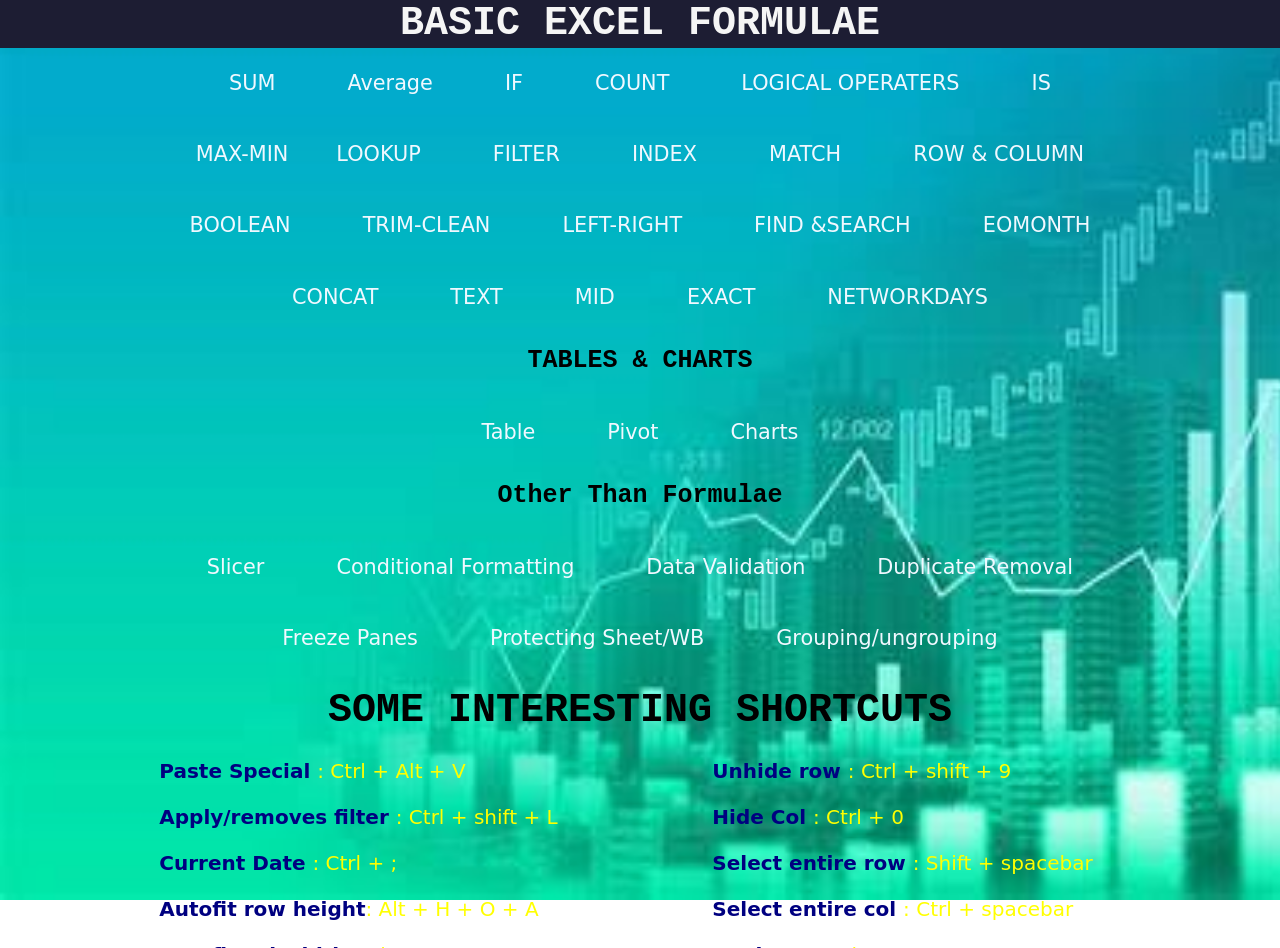
==== commit e3e7e47a: "Update index.html" ====
--- a/index.html
+++ b/index.html
@@ -7,7 +7,7 @@
 
     <!-- Bootstrap CSS -->
     <link href="https://cdn.jsdelivr.net/npm/bootstrap@5.0.2/dist/css/bootstrap.min.css" rel="stylesheet" integrity="sha384-EVSTQN3/azprG1Anm3QDgpJLIm9Nao0Yz1ztcQTwFspd3yD65VohhpuuCOmLASjC" crossorigin="anonymous">
-    <link href="./index3.css" rel="stylesheet">
+    <link href="./index2.css" rel="stylesheet">
     <link rel="shortcut icon"type="icon/css" href="https://icon-library.com/images/excel-sheet-icon/excel-sheet-icon-8.jpg">
     <title>Excel-Formulae</title>
   </head>
--- a/index2.css
+++ b/index2.css
@@ -0,0 +1,1678 @@
+/* #h1{
+
+    text-align: center;
+
+    color:blue;
+
+    font-style:italic;
+
+    background-color:rgb(247, 79, 13);
+
+    position:relative;
+
+ margin-bottom: 0%;
+
+ position:sticky;
+
+ top: 2%;
+
+   
+
+   
+
+} */
+
+
+
+
+@import url('https://fonts.googleapis.com/css2?family=Teko:wght@300&family=Ubuntu:wght@300&display=swap');
+
+*{
+    margin: 0px;
+    padding: 0px;
+  
+}
+
+/* #div1{
+
+    height:auto;
+font-family: 'Teko', sans-serif;
+font-family: 'Ubuntu', sans-serif;
+    width:100vw;
+    background-color:  rgba(5, 52, 5,0.8);
+
+    position:sticky;
+text-align: center;
+    top:0;
+z-index: 1;
+ 
+
+}
+
+#div2{
+
+    background-color:rgb(12, 48, 29);
+
+   
+
+    width: 100vw;
+    opacity:0.8;
+
+    position:sticky;
+
+}
+
+.li{
+
+    padding-bottom: 1%;
+
+    margin-left: 4%;
+
+    display:grid;
+}
+.li a{
+    text-decoration: none;
+    color: whitesmoke;
+    transition: color 1.2s;
+  
+ 
+}
+.li a:hover{
+
+    color: red;
+
+} */
+
+
+*{
+
+    margin:0;
+
+    padding:0px;
+
+}
+
+#h1{
+
+    text-align: center;
+
+    color:whitesmoke;
+
+    font-family:'Courier New', Courier, monospace;
+
+    background-color:rgba(29, 29, 51, 1);
+
+    position:relative;
+
+    margin-bottom: 0%;
+
+    position:sticky;
+
+    top: 2%;
+    
+    font-weight: 550;
+
+}
+
+*{
+
+    margin:0;
+
+    padding:0px;
+
+}
+
+#div1{
+
+    height:auto;
+
+    width:100vw;
+
+    background-color:rgba(5,52,5,1);
+
+    position:sticky;
+
+    top:0;
+
+    z-index:1;
+}
+#div2{
+    background-image:url(excel_bg3.jpg);
+   
+    background-size: cover;
+   background-attachment: fixed;
+    background-repeat: no-repeat;
+   height: 100vh;
+   width: 100vw;
+    /* background-color:rgb(12,48,29);
+
+    background-image:url(excel_bg3.jpg);
+
+    background-size: cover;
+
+    background-position:center;
+
+    background-attachment:fixed;
+
+    opacity:0.8;
+
+    position:sticky;
+ height: 100vh; */
+ overflow: scroll;
+}
+#navbarNav {
+    font-size: 1.3rem;
+   
+ 
+}
+#navbarNav ul li a{
+    color: aliceblue;
+    transition: color 1s;
+}
+#navbarNav ul li a:hover{
+    color: red;
+}
+/* .li{
+
+    padding-bottom: 1%;
+
+    margin-left: 4%;
+
+    display:inline;
+
+   
+
+}
+
+.li a{
+
+    text-decoration: none;
+
+    color:whitesmoke;
+
+    transition:color 1.2s;
+
+    margin:1%;
+
+    padding:1%;
+display: inline;
+}
+
+.li a:hover{
+
+    color: red;
+
+}
+
+.li1{
+
+    padding-left:8%;
+
+    color:black;
+
+ 
+
+}
+
+.syntax{
+
+    color:red;
+
+    padding-left:0.5%;
+
+   
+
+   
+
+ 
+
+}
+
+#p{
+
+    padding-top:0%;
+
+    padding-bottom: 3%;
+
+}
+
+.shortcut{
+
+    padding-left: 3%;
+
+    padding-top: 1%;
+
+    color: greenyellow;
+
+}
+
+.sk{
+
+    color:yellow;
+
+}
+
+.lk{
+
+    color:black;
+
+    padding-left:4%;
+
+    font-size: 130%;
+
+}
+
+.h4{
+
+    padding-bottom: 5%;
+
+} */
+
+#sum{
+
+    height:0;
+
+    width:0;
+
+    position:fixed;
+
+    top: 15%;
+
+    left:5%;
+
+    overflow:hidden;
+
+    transition: all 0.5s ease-in-out;
+
+ 
+
+}
+
+ 
+
+#sum:target{
+
+    height:65%;
+
+    width:65%;
+
+    top:25%;
+
+    left:25%;
+
+    background-color:rgb(199, 252, 120);
+
+    border:2px solid salmon;
+
+    border-radius:3%;
+
+    box-shadow: 1px 1px 10px 2px rgb(248, 70, 248);
+
+}
+
+#average{
+
+    height:0;
+
+    width:0;
+
+    position:fixed;
+
+    top:20%;
+
+    left:5%;
+
+    overflow:hidden;
+
+    transition: all 0.5s ease-in-out;
+
+}
+
+ 
+
+#average:target{
+
+    height:75%;
+
+    width:70%;
+
+    top:25%;
+
+    left:20%;
+
+    background-color:rgb(199, 252, 120);
+
+    border:2px solid salmon;
+
+    border-radius:3%;
+
+    box-shadow: 1px 1px 10px 2px rgb(248, 70, 248);
+
+   
+
+}
+
+#if{
+
+    height:0;
+
+    width:0;
+
+    position:fixed;
+
+    top:25%;
+
+    left:5%;
+
+    overflow:hidden;
+
+    transition: all 0.5s ease-in-out;
+
+    justify-content: space-between;
+
+}
+
+ 
+
+#if:target{
+
+    height:70%;
+
+    width:65%;
+
+    top:25%;
+
+    left:25%;
+
+    background-color:rgb(199, 252, 120);
+
+    border:2px solid salmon;
+
+    border-radius:3%;
+
+    box-shadow: 1px 1px 10px 2px rgb(248, 70, 248);
+
+}
+
+#count{
+
+    height:0;
+
+    width:0;
+
+    position:fixed;
+
+    top:30%;
+
+    left:5%;
+
+    overflow:hidden;
+
+    transition: all 0.5s ease-in-out;
+
+ 
+
+}
+
+ 
+
+#count:target{
+
+    height:70%;
+
+    width:65%;
+
+    top:25%;
+
+    left:25%;
+
+    background-color:rgb(199, 252, 120);
+
+    border:2px solid salmon;
+
+    border-radius:3%;
+
+    box-shadow: 1px 1px 10px 2px rgb(248, 70, 248);
+
+}
+
+#logical{
+
+    height:0;
+
+    width:0;
+
+    position:fixed;
+
+    top:30%;
+
+    left:5%;
+
+    overflow:hidden;
+
+    transition: all 0.5s ease-in-out;
+
+ 
+
+}
+
+ 
+
+#logical:target{
+
+    height:60%;
+
+    width:60%;
+
+    top:25%;
+
+    left:25%;
+
+    background-color:rgb(199, 252, 120);
+
+    border:2px solid salmon;
+
+    border-radius:3%;
+
+    box-shadow: 1px 1px 10px 2px rgb(248, 70, 248);
+
+}
+
+#is{
+
+    height:0;
+
+    width:0;
+
+    position:fixed;
+
+    top:30%;
+
+    left:5%;
+
+    overflow:hidden;
+
+    transition: all 0.5s ease-in-out;
+
+ 
+
+}
+
+ 
+
+#is:target{
+
+    height:50%;
+
+    width:50%;
+
+    top:25%;
+
+    left:25%;
+
+    background-color:rgb(199, 252, 120);
+
+    border:2px solid salmon;
+
+    border-radius:3%;
+
+    box-shadow: 1px 1px 10px 2px rgb(248, 70, 248);
+
+}
+
+#max-min{
+
+    height:0;
+
+    width:0;
+
+    position:fixed;
+
+    top:30%;
+
+    left:5%;
+
+    overflow:hidden;
+
+    transition: all 0.5s ease-in-out;
+
+ 
+
+}
+
+ 
+
+#max-min:target{
+
+    height:55%;
+
+    width:55%;
+
+    top:25%;
+
+    left:25%;
+
+    background-color:rgb(199, 252, 120);
+
+    border:2px solid salmon;
+
+    border-radius:3%;
+
+    box-shadow: 1px 1px 10px 2px rgb(248, 70, 248);
+
+}
+
+#lookup{
+
+    height:0;
+
+    width:0;
+
+    position:fixed;
+
+    top:30%;
+
+    left:5%;
+
+    overflow:hidden;
+
+    transition: all 0.5s ease-in-out;
+
+ 
+
+}
+
+ 
+
+#lookup:target{
+
+    height:65%;
+
+    width:65%;
+
+    top:25%;
+
+    left:25%;
+
+    background-color:rgb(199, 252, 120);
+
+    border:2px solid salmon;
+
+    border-radius:3%;
+
+    box-shadow: 1px 1px 10px 2px rgb(248, 70, 248);
+
+}
+
+#filter{
+
+    height:0;
+
+    width:0;
+
+    position:fixed;
+
+    top:30%;
+
+    left:5%;
+
+    overflow:hidden;
+
+    transition: all 0.5s ease-in-out;
+
+ 
+
+}
+
+ 
+
+#filter:target{
+
+    height:45%;
+
+    width:45%;
+
+    top:25%;
+
+    left:25%;
+
+    background-color:rgb(199, 252, 120);
+
+    border:2px solid salmon;
+
+    border-radius:3%;
+
+    box-shadow: 1px 1px 10px 2px rgb(248, 70, 248);
+
+}
+
+#index{
+
+    height:0;
+
+    width:0;
+
+    position:fixed;
+
+    top:30%;
+
+    left:5%;
+
+    overflow:hidden;
+
+    transition: all 0.5s ease-in-out;
+
+ 
+
+}
+
+ 
+
+#index:target{
+
+    height:40%;
+
+    width:45%;
+
+    top:25%;
+
+    left:25%;
+
+    background-color:rgb(199, 252, 120);
+
+    border:2px solid salmon;
+
+    border-radius:3%;
+
+    box-shadow: 1px 1px 10px 2px rgb(248, 70, 248);
+
+}
+
+#match{
+
+    height:0;
+
+    width:0;
+
+    position:fixed;
+
+    top:30%;
+
+    left:5%;
+
+    overflow:hidden;
+
+    transition: all 0.5s ease-in-out;
+
+ 
+
+}
+
+ 
+
+#match:target{
+
+    height:35%;
+
+    width:40%;
+
+    top:25%;
+
+    left:25%;
+
+    background-color:rgb(199, 252, 120);
+
+    border:2px solid salmon;
+
+    border-radius:3%;
+
+    box-shadow: 1px 1px 10px 2px rgb(248, 70, 248);
+
+}
+
+#row-col{
+
+    height:0;
+
+    width:0;
+
+    position:fixed;
+
+    top:30%;
+
+    left:5%;
+
+    overflow:hidden;
+
+    transition: all 0.5s ease-in-out;
+
+ 
+
+}
+
+ 
+
+#row-col:target{
+
+    height:40%;
+
+    width:50%;
+
+    top:25%;
+
+    left:25%;
+
+    background-color:rgb(199, 252, 120);
+
+    border:2px solid salmon;
+
+    border-radius:3%;
+
+    box-shadow: 1px 1px 10px 2px rgb(248, 70, 248);
+
+}
+
+#boolean{
+
+    height:0;
+
+    width:0;
+
+    position:fixed;
+
+    top:30%;
+
+    left:5%;
+
+    overflow:hidden;
+
+    transition: all 0.5s ease-in-out;
+
+ 
+
+}
+
+ 
+
+#boolean:target{
+
+    height:40%;
+
+    width:40%;
+
+    top:25%;
+
+    left:25%;
+
+    background-color:rgb(199, 252, 120);
+
+    border:2px solid salmon;
+
+    border-radius:3%;
+
+    box-shadow: 1px 1px 10px 2px rgb(248, 70, 248);
+
+}
+
+#trim-clean{
+
+    height:0;
+
+    width:0;
+
+    position:fixed;
+
+    top:30%;
+
+    left:5%;
+
+    overflow:hidden;
+
+    transition: all 0.5s ease-in-out;
+
+ 
+
+}
+
+ 
+
+#trim-clean:target{
+
+    height:40%;
+
+    width:60%;
+
+    top:25%;
+
+    left:25%;
+
+    background-color:rgb(199, 252, 120);
+
+    border:2px solid salmon;
+
+    border-radius:3%;
+
+    box-shadow: 1px 1px 10px 2px rgb(248, 70, 248);
+
+}
+
+#left-right{
+
+    height:0;
+
+    width:0;
+
+    position:fixed;
+
+    top:30%;
+
+    left:5%;
+
+    overflow:hidden;
+
+    transition: all 0.5s ease-in-out;
+
+ 
+
+}
+
+ 
+
+#left-right:target{
+
+    height:55%;
+
+    width:55%;
+
+    top:25%;
+
+    left:25%;
+
+    background-color:rgb(199, 252, 120);
+
+    border:2px solid salmon;
+
+    border-radius:3%;
+
+    box-shadow: 1px 1px 10px 2px rgb(248, 70, 248);
+
+}
+
+#find-search{
+
+    height:0;
+
+    width:0;
+
+    position:fixed;
+
+    top:30%;
+
+    left:5%;
+
+    overflow:hidden;
+
+    transition: all 0.5s ease-in-out;
+
+ 
+
+}
+
+ 
+
+#find-search:target{
+
+    height:60%;
+
+    width:65%;
+
+    top:25%;
+
+    left:25%;
+
+    background-color:rgb(199, 252, 120);
+
+    border:2px solid salmon;
+
+    border-radius:3%;
+
+    box-shadow: 1px 1px 10px 2px rgb(248, 70, 248);
+
+}
+
+#eomonth{
+
+    height:0;
+
+    width:0;
+
+    position:fixed;
+
+    top:30%;
+
+    left:5%;
+
+    overflow:hidden;
+
+    transition: all 0.5s ease-in-out;
+
+ 
+
+}
+
+ 
+
+#eomonth:target{
+
+    height:35%;
+
+    width:40%;
+
+    top:25%;
+
+    left:25%;
+
+    background-color:rgb(199, 252, 120);
+
+    border:2px solid salmon;
+
+    border-radius:3%;
+
+    box-shadow: 1px 1px 10px 2px rgb(248, 70, 248);
+
+}
+
+#concat{
+
+    height:0;
+
+    width:0;
+
+    position:fixed;
+
+    top:30%;
+
+    left:5%;
+
+    overflow:hidden;
+
+    transition: all 0.5s ease-in-out;
+
+ 
+
+}
+
+ 
+
+#concat:target{
+
+    height:45%;
+
+    width:45%;
+
+    top:25%;
+
+    left:25%;
+
+    background-color:rgb(199, 252, 120);
+
+    border:2px solid salmon;
+
+    border-radius:3%;
+
+    box-shadow: 1px 1px 10px 2px rgb(248, 70, 248);
+
+}
+
+#text{
+
+    height:0;
+
+    width:0;
+
+    position:fixed;
+
+    top:30%;
+
+    left:5%;
+
+    overflow:hidden;
+
+    transition: all 0.5s ease-in-out;
+
+ 
+
+}
+
+ 
+
+#text:target{
+
+    height:50%;
+
+    width:50%;
+
+    top:25%;
+
+    left:25%;
+
+    background-color:rgb(199, 252, 120);
+
+    border:2px solid salmon;
+
+    border-radius:3%;
+
+    box-shadow: 1px 1px 10px 2px rgb(248, 70, 248);
+
+}
+
+ 
+
+#mid{
+
+    height:0;
+
+    width:0;
+
+    position:fixed;
+
+    top:30%;
+
+    left:5%;
+
+    overflow:hidden;
+
+    transition: all 0.5s ease-in-out;
+
+ 
+
+}
+
+ 
+
+#mid:target{
+
+    height:40%;
+
+    width:40%;
+
+    top:25%;
+
+    left:25%;
+
+    background-color:rgb(199, 252, 120);
+
+    border:2px solid salmon;
+
+    border-radius:3%;
+
+    box-shadow: 1px 1px 10px 2px rgb(248, 70, 248);
+
+}
+
+ 
+
+#exact{
+
+    height:0;
+
+    width:0;
+
+    position:fixed;
+
+    top:30%;
+
+    left:5%;
+
+    overflow:hidden;
+
+    transition: all 0.5s ease-in-out;
+
+ 
+
+}
+
+ 
+
+#exact:target{
+
+    height:30%;
+
+    width:40%;
+
+    top:25%;
+
+    left:25%;
+
+    background-color:rgb(199, 252, 120);
+
+    border:2px solid salmon;
+
+    border-radius:3%;
+
+    box-shadow: 1px 1px 10px 2px rgb(248, 70, 248);
+
+}
+
+ 
+
+#networkdays{
+
+    height:0;
+
+    width:0;
+
+    position:fixed;
+
+    top:30%;
+
+    left:5%;
+
+    overflow:hidden;
+
+    transition: all 0.5s ease-in-out;
+
+ 
+
+}
+
+ 
+
+#networkdays:target{
+
+    height:40%;
+
+    width:65%;
+
+    top:25%;
+
+    left:25%;
+
+    background-color:rgb(199, 252, 120);
+
+    border:2px solid salmon;
+
+    border-radius:3%;
+
+    box-shadow: 1px 1px 10px 2px rgb(248, 70, 248);
+
+}
+@media only screen and (max-width: 1000px) {
+    #navbarNav ul {
+      font-size: 0.8em;
+       
+    }
+    #div2{
+        overflow: scroll;
+    }
+    .mar1{
+        margin-left: -3%;
+    }
+    .mar2{
+        margin-left: -5%;
+    }
+}
+@media only screen and (max-width: 800px) {
+    #navbarNav ul {
+      font-size: 0.5em;
+       
+    }
+    #div2{
+        overflow: scroll;
+    }
+    .mar1{
+        margin-left: -3%;
+    }
+    .mar2{
+        margin-left: -5%;
+    }
+}
+@media only screen and (max-width: 730px) {
+    #navbarNav ul {
+      font-size: 0.5em;
+       
+    }
+    #div2{
+        overflow: scroll;
+    }
+    .mar1{
+        margin-left: -3%;
+    }
+    .mar2{
+        margin-left: -5%;
+    }
+}
+.p1{
+
+    color:yellow;
+font-size: 20px;
+}
+.def{
+    color:blue;
+    font-weight: 600;
+    font-size: 13px;
+}
+.p{
+    font-size: 15px;
+    color:rgb(205, 5, 5);
+    font-weight: 500;
+}
+.scut{
+    color:rgb(2, 89, 2);
+    font-size: 15px;
+    font-weight: 600;
+}
+.shortcut{
+    color:red;
+    font-size: 15px;
+    font-weight: 600;
+}
+.sh{
+
+color:navy;
+}
+
+.ol li{
+   color:blueviolet;
+   font-weight: 600;
+}
+
+#table{
+
+    height:0;
+
+    width:0;
+
+    position:fixed;
+
+    top: 15%;
+
+    left:5%;
+
+    overflow:hidden;
+
+    transition: all 0.5s ease-in-out;
+
+}
+
+ 
+
+#table:target{
+
+    height:55%;
+
+    width:55%;
+
+    top:25%;
+
+    left:25%;
+
+    background-color:rgb(199,252, 120);
+
+    border:2px solid salmon;
+
+    border-radius:3%;
+
+    box-shadow: 1px 1px 10px 2px rgb(248, 70, 248);
+
+}
+
+#pivot{
+
+    height:0;
+
+    width:0;
+
+    position:fixed;
+
+    top: 15%;
+
+    left:5%;
+
+    overflow:hidden;
+
+    transition: all 0.5s ease-in-out;
+
+}
+
+ 
+
+#pivot:target{
+
+    height:60%;
+
+    width:60%;
+
+    top:25%;
+
+    left:25%;
+
+    background-color:rgb(199,252, 120);
+
+    border:2px solid salmon;
+
+    border-radius:3%;
+
+    box-shadow: 1px 1px 10px 2px rgb(248, 70, 248);
+
+}
+
+#charts{
+
+    height:0;
+
+    width:0;
+
+    position:fixed;
+
+    top: 15%;
+
+    left:5%;
+
+    overflow:hidden;
+
+    transition: all 0.5s ease-in-out;
+
+}
+
+ 
+
+#charts:target{
+
+    height:55%;
+
+    width:55%;
+
+    top:25%;
+
+    left:25%;
+
+    background-color:rgb(199,252, 120);
+
+    border:2px solid salmon;
+
+    border-radius:3%;
+
+    box-shadow: 1px 1px 10px 2px rgb(248, 70, 248);
+
+}
+
+#slicer{
+
+    height:0;
+
+    width:0;
+
+    position:fixed;
+
+    top: 15%;
+
+    left:5%;
+
+    overflow:hidden;
+
+    transition: all 0.5s ease-in-out;
+
+}
+
+ 
+
+#slicer:target{
+
+    height:60%;
+
+    width:60%;
+
+    top:25%;
+
+    left:25%;
+
+    background-color:rgb(199,252, 120);
+
+    border:2px solid salmon;
+
+    border-radius:3%;
+
+    box-shadow: 1px 1px 10px 2px rgb(248, 70, 248);
+
+}
+
+#condition{
+
+    height:0;
+
+    width:0;
+
+    position:fixed;
+
+    top: 15%;
+
+    left:5%;
+
+    overflow:hidden;
+
+    transition: all 0.5s ease-in-out;
+
+}
+
+ 
+
+#condition:target{
+
+    height:50%;
+
+    width:50%;
+
+    top:25%;
+
+    left:25%;
+
+    background-color:rgb(199,252, 120);
+
+    border:2px solid salmon;
+
+    border-radius:3%;
+
+    box-shadow: 1px 1px 10px 2px rgb(248, 70, 248);
+
+}
+
+#datav{
+
+    height:0;
+
+    width:0;
+
+    position:fixed;
+
+    top: 15%;
+
+    left:5%;
+
+    overflow:hidden;
+
+    transition: all 0.5s ease-in-out;
+
+}
+
+ 
+
+#datav:target{
+
+    height:50%;
+
+    width:50%;
+
+    top:25%;
+
+    left:25%;
+
+    background-color:rgb(199,252, 120);
+
+    border:2px solid salmon;
+
+    border-radius:3%;
+
+    box-shadow: 1px 1px 10px 2px rgb(248, 70, 248);
+
+}
+
+#dupr{
+
+    height:0;
+
+    width:0;
+
+    position:fixed;
+
+    top: 15%;
+
+    left:5%;
+
+    overflow:hidden;
+
+    transition: all 0.5s ease-in-out;
+
+}
+
+ 
+
+#dupr:target{
+
+    height:50%;
+
+    width:50%;
+
+    top:25%;
+
+    left:25%;
+
+    background-color:rgb(199,252, 120);
+
+    border:2px solid salmon;
+
+    border-radius:3%;
+
+    box-shadow: 1px 1px 10px 2px rgb(248, 70, 248);
+
+}
+
+#freezp{
+
+    height:0;
+
+    width:0;
+
+    position:fixed;
+
+    top: 15%;
+
+    left:5%;
+
+    overflow:hidden;
+
+    transition: all 0.5s ease-in-out;
+
+}
+
+ 
+
+#freezp:target{
+
+    height:60%;
+
+    width:60%;
+
+    top:25%;
+
+    left:25%;
+
+    background-color:rgb(199,252, 120);
+
+    border:2px solid salmon;
+
+    border-radius:3%;
+
+    box-shadow: 1px 1px 10px 2px rgb(248, 70, 248);
+
+}
+
+#grp_ugrp{
+
+    height:0;
+
+    width:0;
+
+    position:fixed;
+
+    top: 15%;
+
+    left:5%;
+
+    overflow:hidden;
+
+    transition: all 0.5s ease-in-out;
+
+}
+
+ 
+
+#grp_ugrp:target{
+
+    height:60%;
+
+    width:60%;
+
+    top:25%;
+
+    left:25%;
+
+    background-color:rgb(199,252, 120);
+
+    border:2px solid salmon;
+
+    border-radius:3%;
+
+    box-shadow: 1px 1px 10px 2px rgb(248, 70, 248);
+
+}
+
+#protsheet{
+
+    height:0;
+
+    width:0;
+
+    position:fixed;
+
+    top: 15%;
+
+    left:5%;
+
+    overflow:hidden;
+
+    transition: all 0.5s ease-in-out;
+
+}
+
+ 
+
+#protsheet:target{
+
+    height:55%;
+
+    width:60%;
+
+    top:25%;
+
+    left:25%;
+
+    background-color:rgb(199,252, 120);
+
+    border:2px solid salmon;
+
+    border-radius:3%;
+
+    box-shadow: 1px 1px 10px 2px rgb(248, 70, 248);
+
+}
